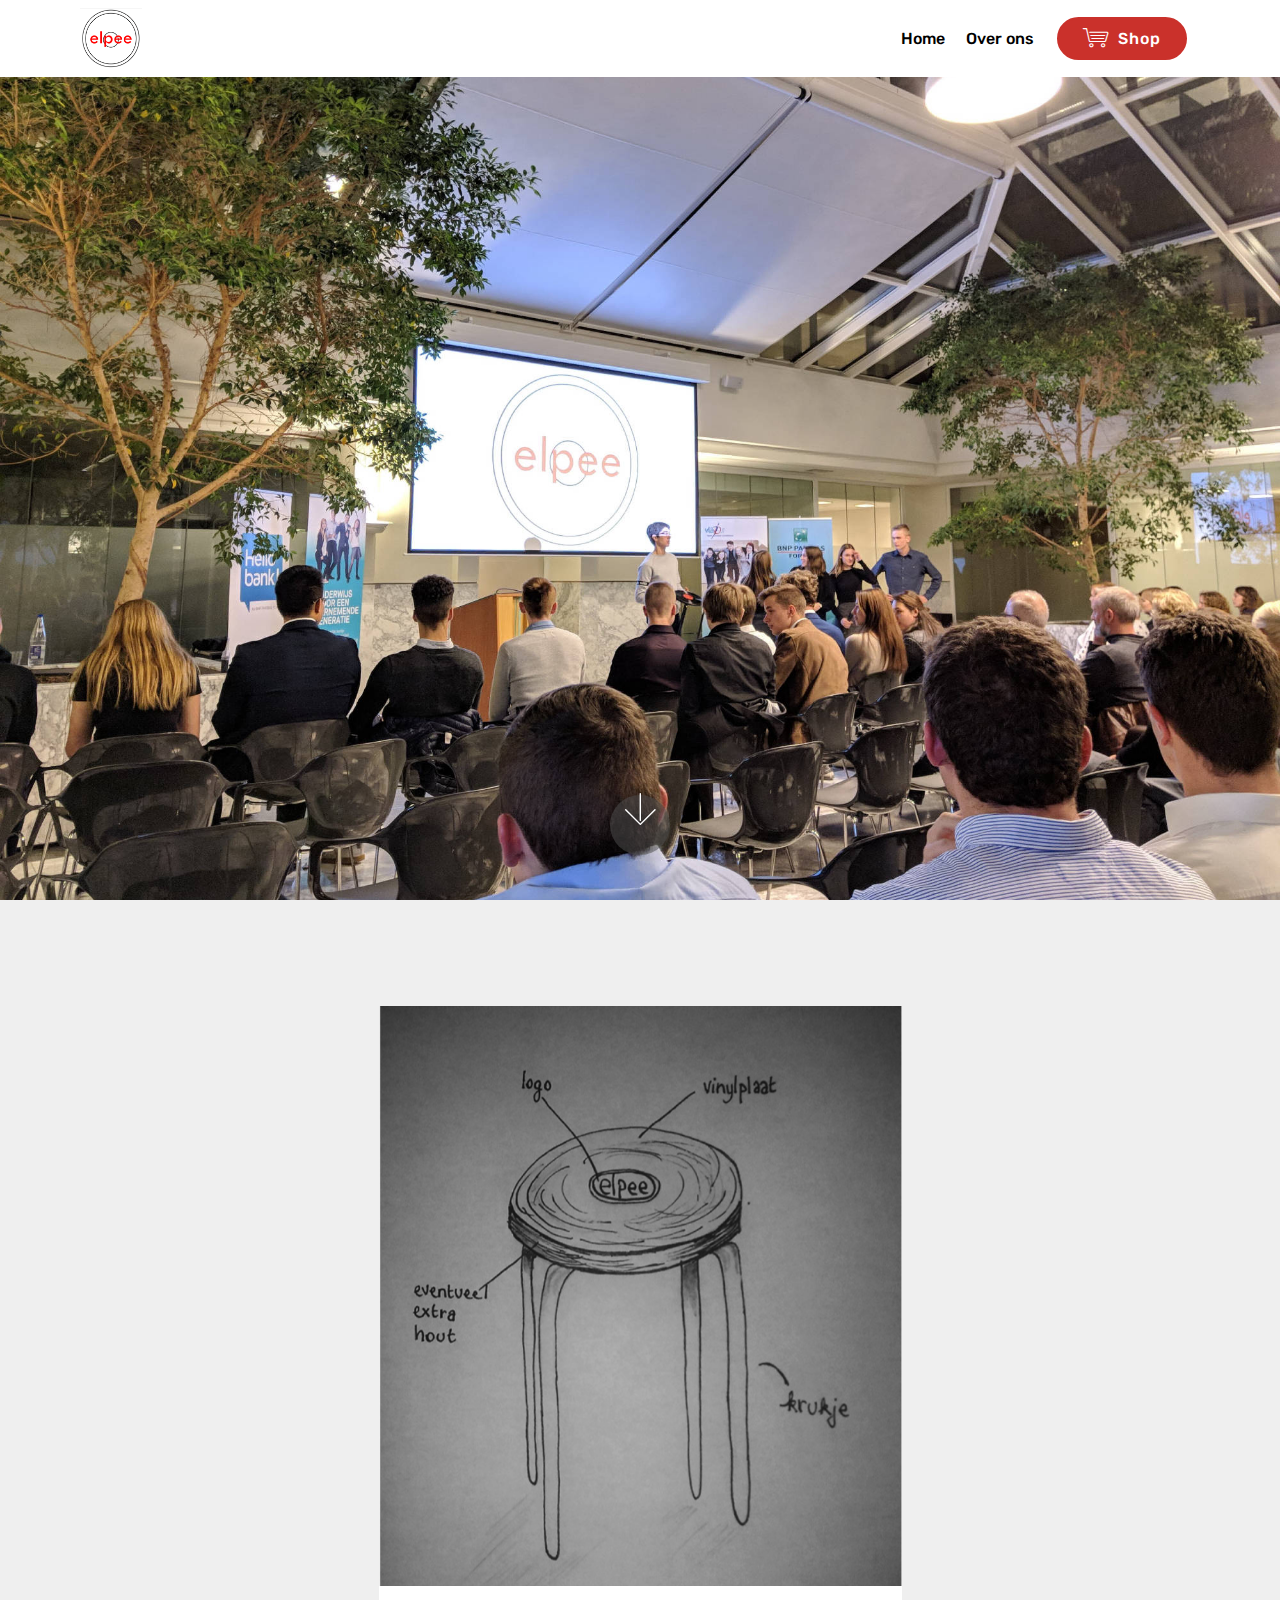
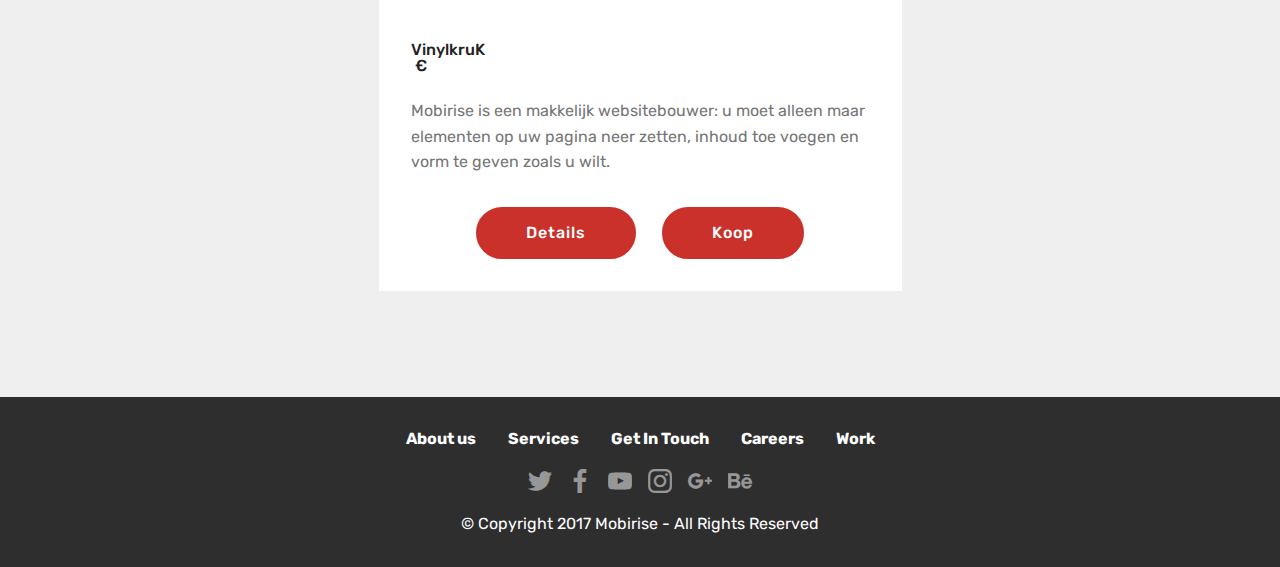
==== page1.html @ b987d248 "create github pages" ====
<!DOCTYPE html>
<html >
<head>
  <!-- Site made with Mobirise Website Builder v4.8.7, https://mobirise.com -->
  <meta charset="UTF-8">
  <meta http-equiv="X-UA-Compatible" content="IE=edge">
  <meta name="generator" content="Mobirise v4.8.7, mobirise.com">
  <meta name="viewport" content="width=device-width, initial-scale=1, minimum-scale=1">
  <link rel="shortcut icon" href="assets/images/46269159-585239515266607-8353523039224201216-n-96x94.png" type="image/x-icon">
  <meta name="description" content="Web Site Maker Description">
  <title>Shop</title>
  <link rel="stylesheet" href="assets/web/assets/mobirise-icons/mobirise-icons.css">
  <link rel="stylesheet" href="assets/tether/tether.min.css">
  <link rel="stylesheet" href="assets/bootstrap/css/bootstrap.min.css">
  <link rel="stylesheet" href="assets/bootstrap/css/bootstrap-grid.min.css">
  <link rel="stylesheet" href="assets/bootstrap/css/bootstrap-reboot.min.css">
  <link rel="stylesheet" href="assets/socicon/css/styles.css">
  <link rel="stylesheet" href="assets/dropdown/css/style.css">
  <link rel="stylesheet" href="assets/theme/css/style.css">
  <link rel="stylesheet" href="assets/mobirise/css/mbr-additional.css" type="text/css">
  
  
  
</head>
<body>
  <section class="menu cid-ralBf2ymW1" once="menu" id="menu2-e">

    

    <nav class="navbar navbar-expand beta-menu navbar-dropdown align-items-center navbar-fixed-top navbar-toggleable-sm">
        <button class="navbar-toggler navbar-toggler-right" type="button" data-toggle="collapse" data-target="#navbarSupportedContent" aria-controls="navbarSupportedContent" aria-expanded="false" aria-label="Toggle navigation">
            <div class="hamburger">
                <span></span>
                <span></span>
                <span></span>
                <span></span>
            </div>
        </button>
        <div class="menu-logo">
            <div class="navbar-brand">
                <span class="navbar-logo">
                    <a href="https://mobirise.co">
                        <img src="assets/images/46269159-585239515266607-8353523039224201216-n-122x120.png" alt="Elpee" title="Elpee" style="height: 3.8rem;">
                    </a>
                </span>
                
            </div>
        </div>
        <div class="collapse navbar-collapse" id="navbarSupportedContent">
            <ul class="navbar-nav nav-dropdown" data-app-modern-menu="true"><li class="nav-item">
                    <a class="nav-link link text-black display-4" href="index.html">
                        Home</a>
                </li>
                <li class="nav-item">
                    <a class="nav-link link text-black display-4" href="https://mobirise.co">
                        Over ons
                    </a>
                </li></ul>
            <div class="navbar-buttons mbr-section-btn"><a class="btn btn-sm btn-primary display-4" href="page1.html"><span class="mbri-shopping-cart mbr-iconfont mbr-iconfont-btn"></span>
                    Shop</a></div>
        </div>
    </nav>
</section>

<section class="engine"><a href="https://mobirise.info/p">website templates free download</a></section><section class="cid-ralTLhcuKX mbr-fullscreen mbr-parallax-background" id="header2-z">

    

    

    <div class="container align-center">
        <div class="row justify-content-md-center">
            <div class="mbr-white col-md-10">
                
                
                
                
            </div>
        </div>
    </div>
    <div class="mbr-arrow hidden-sm-down" aria-hidden="true">
        <a href="#next">
            <i class="mbri-down mbr-iconfont"></i>
        </a>
    </div>
</section>

<section class="features3 cid-ralDeQ2Lq2" id="features3-g">

    

    
    <div class="container">
        <div class="media-container-row">
            <div class="card p-3 col-12 col-md-6">
                <div class="card-wrapper">
                    <div class="card-img">
                        <img src="assets/images/naamloos.png1-676x761.png" alt="Mobirise" title="">
                    </div>
                    <div class="card-box">
                        <h4 class="card-title mbr-fonts-style display-7"><p>
                            VinylkruK &nbsp; &nbsp; &nbsp; &nbsp; &nbsp; &nbsp; &nbsp; &nbsp; &nbsp; &nbsp; &nbsp; &nbsp; &nbsp; &nbsp; &nbsp; &nbsp; &nbsp; &nbsp; &nbsp; &nbsp; &nbsp; &nbsp; &nbsp; &nbsp; &nbsp; &nbsp; &nbsp; &nbsp; &nbsp; &nbsp; &nbsp; &nbsp; &nbsp; &nbsp; &nbsp; &nbsp; &nbsp; &nbsp; &nbsp; &nbsp; &nbsp; &nbsp; &nbsp; &nbsp; &nbsp; &nbsp; &nbsp; &nbsp;<span style="color: inherit; font-size: 1rem;">€</span></p></h4>
                        <p class="mbr-text mbr-fonts-style display-7">
                            Mobirise is een makkelijk websitebouwer: u moet alleen maar elementen op uw pagina neer zetten, inhoud toe voegen en vorm te geven zoals u wilt.
                        </p>
                    </div>
                    <div class="mbr-section-btn text-center"><a href="page3.html" class="btn btn-primary display-4">Details</a> <a href="https://mobirise.co" class="btn btn-primary display-4">
                            Koop</a></div>
                </div>
            </div>

            

            

            
        </div>
    </div>
</section>

<section once="" class="cid-ralVj20A0N" id="footer7-12">

    

    

    <div class="container">
        <div class="media-container-row align-center mbr-white">
            <div class="row row-links">
                <ul class="foot-menu">
                    
                    
                    
                    
                    
                <li class="foot-menu-item mbr-fonts-style display-7">
                        <a class="text-white mbr-bold" href="#" target="_blank">About us</a>
                    </li><li class="foot-menu-item mbr-fonts-style display-7">
                        <a class="text-white mbr-bold" href="#" target="_blank">Services</a>
                    </li><li class="foot-menu-item mbr-fonts-style display-7">
                        <a class="text-white mbr-bold" href="#" target="_blank">Get In Touch</a>
                    </li><li class="foot-menu-item mbr-fonts-style display-7">
                        <a class="text-white mbr-bold" href="#" target="_blank">Careers</a>
                    </li><li class="foot-menu-item mbr-fonts-style display-7">
                        <a class="text-white mbr-bold" href="#" target="_blank">Work</a>
                    </li></ul>
            </div>
            <div class="row social-row">
                <div class="social-list align-right pb-2">
                    
                    
                    
                    
                    
                    
                <div class="soc-item">
                        <a href="https://twitter.com/mobirise" target="_blank">
                            <span class="socicon-twitter socicon mbr-iconfont mbr-iconfont-social"></span>
                        </a>
                    </div><div class="soc-item">
                        <a href="https://www.facebook.com/pages/Mobirise/1616226671953247" target="_blank">
                            <span class="socicon-facebook socicon mbr-iconfont mbr-iconfont-social"></span>
                        </a>
                    </div><div class="soc-item">
                        <a href="https://www.youtube.com/c/mobirise" target="_blank">
                            <span class="socicon-youtube socicon mbr-iconfont mbr-iconfont-social"></span>
                        </a>
                    </div><div class="soc-item">
                        <a href="https://instagram.com/mobirise" target="_blank">
                            <span class="socicon-instagram socicon mbr-iconfont mbr-iconfont-social"></span>
                        </a>
                    </div><div class="soc-item">
                        <a href="https://plus.google.com/u/0/+Mobirise" target="_blank">
                            <span class="socicon-googleplus socicon mbr-iconfont mbr-iconfont-social"></span>
                        </a>
                    </div><div class="soc-item">
                        <a href="https://www.behance.net/Mobirise" target="_blank">
                            <span class="socicon-behance socicon mbr-iconfont mbr-iconfont-social"></span>
                        </a>
                    </div></div>
            </div>
            <div class="row row-copirayt">
                <p class="mbr-text mb-0 mbr-fonts-style mbr-white align-center display-7">
                    © Copyright 2017 Mobirise - All Rights Reserved
                </p>
            </div>
        </div>
    </div>
</section>


  <script src="assets/web/assets/jquery/jquery.min.js"></script>
  <script src="assets/popper/popper.min.js"></script>
  <script src="assets/tether/tether.min.js"></script>
  <script src="assets/bootstrap/js/bootstrap.min.js"></script>
  <script src="assets/parallax/jarallax.min.js"></script>
  <script src="assets/dropdown/js/script.min.js"></script>
  <script src="assets/touchswipe/jquery.touch-swipe.min.js"></script>
  <script src="assets/smoothscroll/smooth-scroll.js"></script>
  <script src="assets/theme/js/script.js"></script>
  
  
</body>
</html>
---- assets/web/assets/mobirise-icons/mobirise-icons.css ----
@font-face {
  font-family: 'MobiriseIcons';
  src:  url('mobirise-icons.eot?spat4u');
  src:  url('mobirise-icons.eot?spat4u#iefix') format('embedded-opentype'),
    url('mobirise-icons.ttf?spat4u') format('truetype'),
    url('mobirise-icons.woff?spat4u') format('woff'),
    url('mobirise-icons.svg?spat4u#MobiriseIcons') format('svg');
  font-weight: normal;
  font-style: normal;
}

[class^="mbri-"], [class*=" mbri-"] {
  /* use !important to prevent issues with browser extensions that change fonts */
  font-family: MobiriseIcons !important;
  speak: none;
  font-style: normal;
  font-weight: normal;
  font-variant: normal;
  text-transform: none;
  line-height: 1;

  /* Better Font Rendering =========== */
  -webkit-font-smoothing: antialiased;
  -moz-osx-font-smoothing: grayscale;
}

.mbri-add-submenu:before {
  content: "\e900";
}
.mbri-alert:before {
  content: "\e901";
}
.mbri-align-center:before {
  content: "\e902";
}
.mbri-align-justify:before {
  content: "\e903";
}
.mbri-align-left:before {
  content: "\e904";
}
.mbri-align-right:before {
  content: "\e905";
}
.mbri-android:before {
  content: "\e906";
}
.mbri-apple:before {
  content: "\e907";
}
.mbri-arrow-down:before {
  content: "\e908";
}
.mbri-arrow-next:before {
  content: "\e909";
}
.mbri-arrow-prev:before {
  content: "\e90a";
}
.mbri-arrow-up:before {
  content: "\e90b";
}
.mbri-bold:before {
  content: "\e90c";
}
.mbri-bookmark:before {
  content: "\e90d";
}
.mbri-bootstrap:before {
  content: "\e90e";
}
.mbri-briefcase:before {
  content: "\e90f";
}
.mbri-browse:before {
  content: "\e910";
}
.mbri-bulleted-list:before {
  content: "\e911";
}
.mbri-calendar:before {
  content: "\e912";
}
.mbri-camera:before {
  content: "\e913";
}
.mbri-cart-add:before {
  content: "\e914";
}
.mbri-cart-full:before {
  content: "\e915";
}
.mbri-cash:before {
  content: "\e916";
}
.mbri-change-style:before {
  content: "\e917";
}
.mbri-chat:before {
  content: "\e918";
}
.mbri-clock:before {
  content: "\e919";
}
.mbri-close:before {
  content: "\e91a";
}
.mbri-cloud:before {
  content: "\e91b";
}
.mbri-code:before {
  content: "\e91c";
}
.mbri-contact-form:before {
  content: "\e91d";
}
.mbri-credit-card:before {
  content: "\e91e";
}
.mbri-cursor-click:before {
  content: "\e91f";
}
.mbri-cust-feedback:before {
  content: "\e920";
}
.mbri-database:before {
  content: "\e921";
}
.mbri-delivery:before {
  content: "\e922";
}
.mbri-desktop:before {
  content: "\e923";
}
.mbri-devices:before {
  content: "\e924";
}
.mbri-down:before {
  content: "\e925";
}
.mbri-download:before {
  content: "\e989";
}
.mbri-drag-n-drop:before {
  content: "\e927";
}
.mbri-drag-n-drop2:before {
  content: "\e928";
}
.mbri-edit:before {
  content: "\e929";
}
.mbri-edit2:before {
  content: "\e92a";
}
.mbri-error:before {
  content: "\e92b";
}
.mbri-extension:before {
  content: "\e92c";
}
.mbri-features:before {
  content: "\e92d";
}
.mbri-file:before {
  content: "\e92e";
}
.mbri-flag:before {
  content: "\e92f";
}
.mbri-folder:before {
  content: "\e930";
}
.mbri-gift:before {
  content: "\e931";
}
.mbri-github:before {
  content: "\e932";
}
.mbri-globe:before {
  content: "\e933";
}
.mbri-globe-2:before {
  content: "\e934";
}
.mbri-growing-chart:before {
  content: "\e935";
}
.mbri-hearth:before {
  content: "\e936";
}
.mbri-help:before {
  content: "\e937";
}
.mbri-home:before {
  content: "\e938";
}
.mbri-hot-cup:before {
  content: "\e939";
}
.mbri-idea:before {
  content: "\e93a";
}
.mbri-image-gallery:before {
  content: "\e93b";
}
.mbri-image-slider:before {
  content: "\e93c";
}
.mbri-info:before {
  content: "\e93d";
}
.mbri-italic:before {
  content: "\e93e";
}
.mbri-key:before {
  content: "\e93f";
}
.mbri-laptop:before {
  content: "\e940";
}
.mbri-layers:before {
  content: "\e941";
}
.mbri-left-right:before {
  content: "\e942";
}
.mbri-left:before {
  content: "\e943";
}
.mbri-letter:before {
  content: "\e944";
}
.mbri-like:before {
  content: "\e945";
}
.mbri-link:before {
  content: "\e946";
}
.mbri-lock:before {
  content: "\e947";
}
.mbri-login:before {
  content: "\e948";
}
.mbri-logout:before {
  content: "\e949";
}
.mbri-magic-stick:before {
  content: "\e94a";
}
.mbri-map-pin:before {
  content: "\e94b";
}
.mbri-menu:before {
  content: "\e94c";
}
.mbri-mobile:before {
  content: "\e94d";
}
.mbri-mobile2:before {
  content: "\e94e";
}
.mbri-mobirise:before {
  content: "\e94f";
}
.mbri-more-horizontal:before {
  content: "\e950";
}
.mbri-more-vertical:before {
  content: "\e951";
}
.mbri-music:before {
  content: "\e952";
}
.mbri-new-file:before {
  content: "\e953";
}
.mbri-numbered-list:before {
  content: "\e954";
}
.mbri-opened-folder:before {
  content: "\e955";
}
.mbri-pages:before {
  content: "\e956";
}
.mbri-paper-plane:before {
  content: "\e957";
}
.mbri-paperclip:before {
  content: "\e958";
}
.mbri-photo:before {
  content: "\e959";
}
.mbri-photos:before {
  content: "\e95a";
}
.mbri-pin:before {
  content: "\e95b";
}
.mbri-play:before {
  content: "\e95c";
}
.mbri-plus:before {
  content: "\e95d";
}
.mbri-preview:before {
  content: "\e95e";
}
.mbri-print:before {
  content: "\e95f";
}
.mbri-protect:before {
  content: "\e960";
}
.mbri-question:before {
  content: "\e961";
}
.mbri-quote-left:before {
  content: "\e962";
}
.mbri-quote-right:before {
  content: "\e963";
}
.mbri-refresh:before {
  content: "\e964";
}
.mbri-responsive:before {
  content: "\e965";
}
.mbri-right:before {
  content: "\e966";
}
.mbri-rocket:before {
  content: "\e967";
}
.mbri-sad-face:before {
  content: "\e968";
}
.mbri-sale:before {
  content: "\e969";
}
.mbri-save:before {
  content: "\e96a";
}
.mbri-search:before {
  content: "\e96b";
}
.mbri-setting:before {
  content: "\e96c";
}
.mbri-setting2:before {
  content: "\e96d";
}
.mbri-setting3:before {
  content: "\e96e";
}
.mbri-share:before {
  content: "\e96f";
}
.mbri-shopping-bag:before {
  content: "\e970";
}
.mbri-shopping-basket:before {
  content: "\e971";
}
.mbri-shopping-cart:before {
  content: "\e972";
}
.mbri-sites:before {
  content: "\e973";
}
.mbri-smile-face:before {
  content: "\e974";
}
.mbri-speed:before {
  content: "\e975";
}
.mbri-star:before {
  content: "\e976";
}
.mbri-success:before {
  content: "\e977";
}
.mbri-sun:before {
  content: "\e978";
}
.mbri-sun2:before {
  content: "\e979";
}
.mbri-tablet:before {
  content: "\e97a";
}
.mbri-tablet-vertical:before {
  content: "\e97b";
}
.mbri-target:before {
  content: "\e97c";
}
.mbri-timer:before {
  content: "\e97d";
}
.mbri-to-ftp:before {
  content: "\e97e";
}
.mbri-to-local-drive:before {
  content: "\e97f";
}
.mbri-touch-swipe:before {
  content: "\e980";
}
.mbri-touch:before {
  content: "\e981";
}
.mbri-trash:before {
  content: "\e982";
}
.mbri-underline:before {
  content: "\e983";
}
.mbri-unlink:before {
  content: "\e984";
}
.mbri-unlock:before {
  content: "\e985";
}
.mbri-up-down:before {
  content: "\e986";
}
.mbri-up:before {
  content: "\e987";
}
.mbri-update:before {
  content: "\e988";
}
.mbri-upload:before {
 content: "\e926"; 
}
.mbri-user:before {
  content: "\e98a";
}
.mbri-user2:before {
  content: "\e98b";
}
.mbri-users:before {
  content: "\e98c";
}
.mbri-video:before {
  content: "\e98d";
}
.mbri-video-play:before {
  content: "\e98e";
}
.mbri-watch:before {
  content: "\e98f";
}
.mbri-website-theme:before {
  content: "\e990";
}
.mbri-wifi:before {
  content: "\e991";
}
.mbri-windows:before {
  content: "\e992";
}
.mbri-zoom-out:before {
  content: "\e993";
}
.mbri-redo:before {
  content: "\e994";
}
.mbri-undo:before {
  content: "\e995";
}
---- assets/socicon/css/styles.css ----
@charset "UTF-8";

@font-face {
  font-family: "socicon";
  src:url("../fonts/socicon.eot");
  src:url("../fonts/socicon.eot?#iefix") format("embedded-opentype"),
    url("../fonts/socicon.woff") format("woff"),
    url("../fonts/socicon.ttf") format("truetype"),
    url("../fonts/socicon.svg#socicon") format("svg");
  font-weight: normal;
  font-style: normal;

}

[data-icon]:before {
  font-family: "socicon" !important;
  content: attr(data-icon);
  font-style: normal !important;
  font-weight: normal !important;
  font-variant: normal !important;
  text-transform: none !important;
  speak: none;
  line-height: 1;
  -webkit-font-smoothing: antialiased;
  -moz-osx-font-smoothing: grayscale;
}

[class^="socicon-"]:before,
[class*=" socicon-"]:before {
  font-family: "socicon" !important;
  font-style: normal !important;
  font-weight: normal !important;
  font-variant: normal !important;
  text-transform: none !important;
  speak: none;
  line-height: 1;
  -webkit-font-smoothing: antialiased;
  -moz-osx-font-smoothing: grayscale;
}

.socicon-modelmayhem:before {
  content: "\e000";
}
.socicon-mixcloud:before {
  content: "\e001";
}
.socicon-drupal:before {
  content: "\e002";
}
.socicon-swarm:before {
  content: "\e003";
}
.socicon-istock:before {
  content: "\e004";
}
.socicon-yammer:before {
  content: "\e005";
}
.socicon-ello:before {
  content: "\e006";
}
.socicon-stackoverflow:before {
  content: "\e007";
}
.socicon-persona:before {
  content: "\e008";
}
.socicon-triplej:before {
  content: "\e009";
}
.socicon-houzz:before {
  content: "\e00a";
}
.socicon-rss:before {
  content: "\e00b";
}
.socicon-paypal:before {
  content: "\e00c";
}
.socicon-odnoklassniki:before {
  content: "\e00d";
}
.socicon-airbnb:before {
  content: "\e00e";
}
.socicon-periscope:before {
  content: "\e00f";
}
.socicon-outlook:before {
  content: "\e010";
}
.socicon-coderwall:before {
  content: "\e011";
}
.socicon-tripadvisor:before {
  content: "\e012";
}
.socicon-appnet:before {
  content: "\e013";
}
.socicon-goodreads:before {
  content: "\e014";
}
.socicon-tripit:before {
  content: "\e015";
}
.socicon-lanyrd:before {
  content: "\e016";
}
.socicon-slideshare:before {
  content: "\e017";
}
.socicon-buffer:before {
  content: "\e018";
}
.socicon-disqus:before {
  content: "\e019";
}
.socicon-vkontakte:before {
  content: "\e01a";
}
.socicon-whatsapp:before {
  content: "\e01b";
}
.socicon-patreon:before {
  content: "\e01c";
}
.socicon-storehouse:before {
  content: "\e01d";
}
.socicon-pocket:before {
  content: "\e01e";
}
.socicon-mail:before {
  content: "\e01f";
}
.socicon-blogger:before {
  content: "\e020";
}
.socicon-technorati:before {
  content: "\e021";
}
.socicon-reddit:before {
  content: "\e022";
}
.socicon-dribbble:before {
  content: "\e023";
}
.socicon-stumbleupon:before {
  content: "\e024";
}
.socicon-digg:before {
  content: "\e025";
}
.socicon-envato:before {
  content: "\e026";
}
.socicon-behance:before {
  content: "\e027";
}
.socicon-delicious:before {
  content: "\e028";
}
.socicon-deviantart:before {
  content: "\e029";
}
.socicon-forrst:before {
  content: "\e02a";
}
.socicon-play:before {
  content: "\e02b";
}
.socicon-zerply:before {
  content: "\e02c";
}
.socicon-wikipedia:before {
  content: "\e02d";
}
.socicon-apple:before {
  content: "\e02e";
}
.socicon-flattr:before {
  content: "\e02f";
}
.socicon-github:before {
  content: "\e030";
}
.socicon-renren:before {
  content: "\e031";
}
.socicon-friendfeed:before {
  content: "\e032";
}
.socicon-newsvine:before {
  content: "\e033";
}
.socicon-identica:before {
  content: "\e034";
}
.socicon-bebo:before {
  content: "\e035";
}
.socicon-zynga:before {
  content: "\e036";
}
.socicon-steam:before {
  content: "\e037";
}
.socicon-xbox:before {
  content: "\e038";
}
.socicon-windows:before {
  content: "\e039";
}
.socicon-qq:before {
  content: "\e03a";
}
.socicon-douban:before {
  content: "\e03b";
}
.socicon-meetup:before {
  content: "\e03c";
}
.socicon-playstation:before {
  content: "\e03d";
}
.socicon-android:before {
  content: "\e03e";
}
.socicon-snapchat:before {
  content: "\e03f";
}
.socicon-twitter:before {
  content: "\e040";
}
.socicon-facebook:before {
  content: "\e041";
}
.socicon-googleplus:before {
  content: "\e042";
}
.socicon-pinterest:before {
  content: "\e043";
}
.socicon-foursquare:before {
  content: "\e044";
}
.socicon-yahoo:before {
  content: "\e045";
}
.socicon-skype:before {
  content: "\e046";
}
.socicon-yelp:before {
  content: "\e047";
}
.socicon-feedburner:before {
  content: "\e048";
}
.socicon-linkedin:before {
  content: "\e049";
}
.socicon-viadeo:before {
  content: "\e04a";
}
.socicon-xing:before {
  content: "\e04b";
}
.socicon-myspace:before {
  content: "\e04c";
}
.socicon-soundcloud:before {
  content: "\e04d";
}
.socicon-spotify:before {
  content: "\e04e";
}
.socicon-grooveshark:before {
  content: "\e04f";
}
.socicon-lastfm:before {
  content: "\e050";
}
.socicon-youtube:before {
  content: "\e051";
}
.socicon-vimeo:before {
  content: "\e052";
}
.socicon-dailymotion:before {
  content: "\e053";
}
.socicon-vine:before {
  content: "\e054";
}
.socicon-flickr:before {
  content: "\e055";
}
.socicon-500px:before {
  content: "\e056";
}
.socicon-wordpress:before {
  content: "\e058";
}
.socicon-tumblr:before {
  content: "\e059";
}
.socicon-twitch:before {
  content: "\e05a";
}
.socicon-8tracks:before {
  content: "\e05b";
}
.socicon-amazon:before {
  content: "\e05c";
}
.socicon-icq:before {
  content: "\e05d";
}
.socicon-smugmug:before {
  content: "\e05e";
}
.socicon-ravelry:before {
  content: "\e05f";
}
.socicon-weibo:before {
  content: "\e060";
}
.socicon-baidu:before {
  content: "\e061";
}
.socicon-angellist:before {
  content: "\e062";
}
.socicon-ebay:before {
  content: "\e063";
}
.socicon-imdb:before {
  content: "\e064";
}
.socicon-stayfriends:before {
  content: "\e065";
}
.socicon-residentadvisor:before {
  content: "\e066";
}
.socicon-google:before {
  content: "\e067";
}
.socicon-yandex:before {
  content: "\e068";
}
.socicon-sharethis:before {
  content: "\e069";
}
.socicon-bandcamp:before {
  content: "\e06a";
}
.socicon-itunes:before {
  content: "\e06b";
}
.socicon-deezer:before {
  content: "\e06c";
}
.socicon-telegram:before {
  content: "\e06e";
}
.socicon-openid:before {
  content: "\e06f";
}
.socicon-amplement:before {
  content: "\e070";
}
.socicon-viber:before {
  content: "\e071";
}
.socicon-zomato:before {
  content: "\e072";
}
.socicon-draugiem:before {
  content: "\e074";
}
.socicon-endomodo:before {
  content: "\e075";
}
.socicon-filmweb:before {
  content: "\e076";
}
.socicon-stackexchange:before {
  content: "\e077";
}
.socicon-wykop:before {
  content: "\e078";
}
.socicon-teamspeak:before {
  content: "\e079";
}
.socicon-teamviewer:before {
  content: "\e07a";
}
.socicon-ventrilo:before {
  content: "\e07b";
}
.socicon-younow:before {
  content: "\e07c";
}
.socicon-raidcall:before {
  content: "\e07d";
}
.socicon-mumble:before {
  content: "\e07e";
}
.socicon-medium:before {
  content: "\e06d";
}
.socicon-bebee:before {
  content: "\e07f";
}
.socicon-hitbox:before {
  content: "\e080";
}
.socicon-reverbnation:before {
  content: "\e081";
}
.socicon-formulr:before {
  content: "\e082";
}
.socicon-instagram:before {
  content: "\e057";
}
.socicon-battlenet:before {
  content: "\e083";
}
.socicon-chrome:before {
  content: "\e084";
}
.socicon-discord:before {
  content: "\e086";
}
.socicon-issuu:before {
  content: "\e087";
}
.socicon-macos:before {
  content: "\e088";
}
.socicon-firefox:before {
  content: "\e089";
}
.socicon-opera:before {
  content: "\e08d";
}
.socicon-keybase:before {
  content: "\e090";
}
.socicon-alliance:before {
  content: "\e091";
}
.socicon-livejournal:before {
  content: "\e092";
}
.socicon-googlephotos:before {
  content: "\e093";
}
.socicon-horde:before {
  content: "\e094";
}
.socicon-etsy:before {
  content: "\e095";
}
.socicon-zapier:before {
  content: "\e096";
}
.socicon-google-scholar:before {
  content: "\e097";
}
.socicon-researchgate:before {
  content: "\e098";
}
.socicon-wechat:before {
  content: "\e099";
}
.socicon-strava:before {
  content: "\e09a";
}
.socicon-line:before {
  content: "\e09b";
}
.socicon-lyft:before {
  content: "\e09c";
}
.socicon-uber:before {
  content: "\e09d";
}
.socicon-songkick:before {
  content: "\e09e";
}
.socicon-viewbug:before {
  content: "\e09f";
}
.socicon-googlegroups:before {
  content: "\e0a0";
}
.socicon-quora:before {
  content: "\e073";
}
.socicon-diablo:before {
  content: "\e085";
}
.socicon-blizzard:before {
  content: "\e0a1";
}
.socicon-hearthstone:before {
  content: "\e08b";
}
.socicon-heroes:before {
  content: "\e08a";
}
.socicon-overwatch:before {
  content: "\e08c";
}
.socicon-warcraft:before {
  content: "\e08e";
}
.socicon-starcraft:before {
  content: "\e08f";
}
.socicon-beam:before {
  content: "\e0a2";
}
.socicon-curse:before {
  content: "\e0a3";
}
.socicon-player:before {
  content: "\e0a4";
}
.socicon-streamjar:before {
  content: "\e0a5";
}
.socicon-nintendo:before {
  content: "\e0a6";
}
.socicon-hellocoton:before {
  content: "\e0a7";
}
---- assets/dropdown/css/style.css ----
.navbar-dropdown {
  left: 0;
  padding: 0;
  position: absolute;
  right: 0;
  top: 0;
  transition: all 0.45s ease;
  z-index: 1030;
  background: #282828; }
  .navbar-dropdown .navbar-logo {
    margin-right: 0.8rem;
    transition: margin 0.3s ease-in-out;
    vertical-align: middle; }
    .navbar-dropdown .navbar-logo img {
      height: 3.125rem;
      transition: all 0.3s ease-in-out; }
    .navbar-dropdown .navbar-logo.mbr-iconfont {
      font-size: 3.125rem;
      line-height: 3.125rem; }
  .navbar-dropdown .navbar-caption {
    font-weight: 700;
    white-space: normal;
    vertical-align: -4px;
    line-height: 3.125rem !important; }
    .navbar-dropdown .navbar-caption, .navbar-dropdown .navbar-caption:hover {
      color: inherit;
      text-decoration: none; }
  .navbar-dropdown .mbr-iconfont + .navbar-caption {
    vertical-align: -1px; }
  .navbar-dropdown.navbar-fixed-top {
    position: fixed; }
  .navbar-dropdown .navbar-brand span {
    vertical-align: -4px; }
  .navbar-dropdown.bg-color.transparent {
    background: none; }
  .navbar-dropdown.navbar-short .navbar-brand {
    padding: 0.625rem 0; }
    .navbar-dropdown.navbar-short .navbar-brand span {
      vertical-align: -1px; }
  .navbar-dropdown.navbar-short .navbar-caption {
    line-height: 2.375rem !important;
    vertical-align: -2px; }
  .navbar-dropdown.navbar-short .navbar-logo {
    margin-right: 0.5rem; }
    .navbar-dropdown.navbar-short .navbar-logo img {
      height: 2.375rem; }
    .navbar-dropdown.navbar-short .navbar-logo.mbr-iconfont {
      font-size: 2.375rem;
      line-height: 2.375rem; }
  .navbar-dropdown.navbar-short .mbr-table-cell {
    height: 3.625rem; }
  .navbar-dropdown .navbar-close {
    left: 0.6875rem;
    position: fixed;
    top: 0.75rem;
    z-index: 1000; }
  .navbar-dropdown .hamburger-icon {
    content: "";
    display: inline-block;
    vertical-align: middle;
    width: 16px;
    -webkit-box-shadow: 0 -6px 0 1px #282828,0 0 0 1px #282828,0 6px 0 1px #282828;
    -moz-box-shadow: 0 -6px 0 1px #282828,0 0 0 1px #282828,0 6px 0 1px #282828;
    box-shadow: 0 -6px 0 1px #282828,0 0 0 1px #282828,0 6px 0 1px #282828; }

.dropdown-menu .dropdown-toggle[data-toggle="dropdown-submenu"]::after {
  border-bottom: 0.35em solid transparent;
  border-left: 0.35em solid;
  border-right: 0;
  border-top: 0.35em solid transparent;
  margin-left: 0.3rem; }

.dropdown-menu .dropdown-item:focus {
  outline: 0; }

.nav-dropdown {
  font-size: 0.75rem;
  font-weight: 500;
  height: auto !important; }
  .nav-dropdown .nav-btn {
    padding-left: 1rem; }
  .nav-dropdown .link {
    margin: .667em 1.667em;
    font-weight: 500;
    padding: 0;
    transition: color .2s ease-in-out; }
    .nav-dropdown .link.dropdown-toggle {
      margin-right: 2.583em; }
      .nav-dropdown .link.dropdown-toggle::after {
        margin-left: .25rem;
        border-top: 0.35em solid;
        border-right: 0.35em solid transparent;
        border-left: 0.35em solid transparent;
        border-bottom: 0; }
      .nav-dropdown .link.dropdown-toggle[aria-expanded="true"] {
        margin: 0;
        padding: 0.667em 3.263em  0.667em 1.667em; }
  .nav-dropdown .link::after,
  .nav-dropdown .dropdown-item::after {
    color: inherit; }
  .nav-dropdown .btn {
    font-size: 0.75rem;
    font-weight: 700;
    letter-spacing: 0;
    margin-bottom: 0;
    padding-left: 1.25rem;
    padding-right: 1.25rem; }
  .nav-dropdown .dropdown-menu {
    border-radius: 0;
    border: 0;
    left: 0;
    margin: 0;
    padding-bottom: 1.25rem;
    padding-top: 1.25rem;
    position: relative; }
  .nav-dropdown .dropdown-submenu {
    margin-left: 0.125rem;
    top: 0; }
  .nav-dropdown .dropdown-item {
    font-weight: 500;
    line-height: 2;
    padding: 0.3846em 4.615em 0.3846em 1.5385em;
    position: relative;
    transition: color .2s ease-in-out, background-color .2s ease-in-out; }
    .nav-dropdown .dropdown-item::after {
      margin-top: -0.3077em;
      position: absolute;
      right: 1.1538em;
      top: 50%; }
    .nav-dropdown .dropdown-item:focus, .nav-dropdown .dropdown-item:hover {
      background: none; }

@media (max-width: 767px) {
  .nav-dropdown.navbar-toggleable-sm {
    bottom: 0;
    display: none;
    left: 0;
    overflow-x: hidden;
    position: fixed;
    top: 0;
    transform: translateX(-100%);
    -ms-transform: translateX(-100%);
    -webkit-transform: translateX(-100%);
    width: 18.75rem;
    z-index: 999; } }
.nav-dropdown.navbar-toggleable-xl {
  bottom: 0;
  display: none;
  left: 0;
  overflow-x: hidden;
  position: fixed;
  top: 0;
  transform: translateX(-100%);
  -ms-transform: translateX(-100%);
  -webkit-transform: translateX(-100%);
  width: 18.75rem;
  z-index: 999; }

.nav-dropdown-sm {
  display: block !important;
  overflow-x: hidden;
  overflow: auto;
  padding-top: 3.875rem; }
  .nav-dropdown-sm::after {
    content: "";
    display: block;
    height: 3rem;
    width: 100%; }
  .nav-dropdown-sm.collapse.in ~ .navbar-close {
    display: block !important; }
  .nav-dropdown-sm.collapsing, .nav-dropdown-sm.collapse.in {
    transform: translateX(0);
    -ms-transform: translateX(0);
    -webkit-transform: translateX(0);
    transition: all 0.25s ease-out;
    -webkit-transition: all 0.25s ease-out;
    background: #282828; }
  .nav-dropdown-sm.collapsing[aria-expanded="false"] {
    transform: translateX(-100%);
    -ms-transform: translateX(-100%);
    -webkit-transform: translateX(-100%); }
  .nav-dropdown-sm .nav-item {
    display: block;
    margin-left: 0 !important;
    padding-left: 0; }
  .nav-dropdown-sm .link,
  .nav-dropdown-sm .dropdown-item {
    border-top: 1px dotted rgba(255, 255, 255, 0.1);
    font-size: 0.8125rem;
    line-height: 1.6;
    margin: 0 !important;
    padding: 0.875rem 2.4rem 0.875rem 1.5625rem !important;
    position: relative;
    white-space: normal; }
    .nav-dropdown-sm .link:focus, .nav-dropdown-sm .link:hover,
    .nav-dropdown-sm .dropdown-item:focus,
    .nav-dropdown-sm .dropdown-item:hover {
      background: rgba(0, 0, 0, 0.2) !important;
      color: #c0a375; }
  .nav-dropdown-sm .nav-btn {
    position: relative;
    padding: 1.5625rem 1.5625rem 0 1.5625rem; }
    .nav-dropdown-sm .nav-btn::before {
      border-top: 1px dotted rgba(255, 255, 255, 0.1);
      content: "";
      left: 0;
      position: absolute;
      top: 0;
      width: 100%; }
    .nav-dropdown-sm .nav-btn + .nav-btn {
      padding-top: 0.625rem; }
      .nav-dropdown-sm .nav-btn + .nav-btn::before {
        display: none; }
  .nav-dropdown-sm .btn {
    padding: 0.625rem 0; }
  .nav-dropdown-sm .dropdown-toggle[data-toggle="dropdown-submenu"]::after {
    margin-left: .25rem;
    border-top: 0.35em solid;
    border-right: 0.35em solid transparent;
    border-left: 0.35em solid transparent;
    border-bottom: 0; }
  .nav-dropdown-sm .dropdown-toggle[data-toggle="dropdown-submenu"][aria-expanded="true"]::after {
    border-top: 0;
    border-right: 0.35em solid transparent;
    border-left: 0.35em solid transparent;
    border-bottom: 0.35em solid; }
  .nav-dropdown-sm .dropdown-menu {
    margin: 0;
    padding: 0;
    position: relative;
    top: 0;
    left: 0;
    width: 100%;
    border: 0;
    float: none;
    border-radius: 0;
    background: none; }
  .nav-dropdown-sm .dropdown-submenu {
    left: 100%;
    margin-left: 0.125rem;
    margin-top: -1.25rem;
    top: 0; }

.navbar-toggleable-sm .nav-dropdown .dropdown-menu {
  position: absolute; }

.navbar-toggleable-sm .nav-dropdown .dropdown-submenu {
  left: 100%;
  margin-left: 0.125rem;
  margin-top: -1.25rem;
  top: 0; }

.navbar-toggleable-sm.opened .nav-dropdown .dropdown-menu {
  position: relative; }

.navbar-toggleable-sm.opened .nav-dropdown .dropdown-submenu {
  left: 0;
  margin-left: 00rem;
  margin-top: 0rem;
  top: 0; }

.is-builder .nav-dropdown.collapsing {
  transition: none !important; }

/*# sourceMappingURL=style.css.map */
---- assets/theme/css/style.css ----
/*!
 * Mobirise v4 theme (https://mobirise.com/)
 * Copyright 2017 Mobirise
 */
section {
  background-color: #eeeeee; }

section,
.container,
.container-fluid {
  position: relative;
  word-wrap: break-word; }

a.mbr-iconfont:hover {
  text-decoration: none; }

.article .lead p, .article .lead ul, .article .lead ol, .article .lead pre, .article .lead blockquote {
  margin-bottom: 0; }

a {
  font-style: normal;
  font-weight: 400;
  cursor: pointer; }
  a, a:hover {
    text-decoration: none; }

figure {
  margin-bottom: 0; }

body {
  color: #232323; }

h1, h2, h3, h4, h5, h6,
.h1, .h2, .h3, .h4, .h5, .h6,
.display-1, .display-2, .display-3, .display-4 {
  line-height: 1;
  word-break: break-word;
  word-wrap: break-word; }

b, strong {
  font-weight: bold; }

blockquote {
  padding: 10px 0 10px 20px;
  position: relative;
  border-left: 2px solid;
  border-color: #ff3366; }

input:-webkit-autofill, input:-webkit-autofill:hover, input:-webkit-autofill:focus, input:-webkit-autofill:active {
  transition-delay: 9999s;
  transition-property: background-color, color; }

textarea[type="hidden"] {
  display: none; }

body {
  position: relative; }

section {
  background-position: 50% 50%;
  background-repeat: no-repeat;
  background-size: cover; }
  section .mbr-background-video,
  section .mbr-background-video-preview {
    position: absolute;
    bottom: 0;
    left: 0;
    right: 0;
    top: 0; }

.hidden {
  visibility: hidden; }

.mbr-z-index20 {
  z-index: 20; }

/*! Base colors */
.mbr-white {
  color: #ffffff; }

.mbr-black {
  color: #000000; }

.mbr-bg-white {
  background-color: #ffffff; }

.mbr-bg-black {
  background-color: #000000; }

/*! Text-aligns */
.align-left {
  text-align: left; }

.align-center {
  text-align: center; }

.align-right {
  text-align: right; }

@media (max-width: 767px) {
  .align-left, .align-center, .align-right, .mbr-section-btn, .mbr-section-title {
    text-align: center; } }
/*! Font-weight  */
.mbr-light {
  font-weight: 300; }

.mbr-regular {
  font-weight: 400; }

.mbr-semibold {
  font-weight: 500; }

.mbr-bold {
  font-weight: 700; }

/*! Media  */
.media-size-item {
  -webkit-flex: 1 1 auto;
  -moz-flex: 1 1 auto;
  -ms-flex: 1 1 auto;
  -o-flex: 1 1 auto;
  flex: 1 1 auto; }

.media-content {
  -webkit-flex-basis: 100%;
  flex-basis: 100%; }

.media-container-row {
  display: -ms-flexbox;
  display: -webkit-flex;
  display: flex;
  -webkit-flex-direction: row;
  -ms-flex-direction: row;
  flex-direction: row;
  -webkit-flex-wrap: wrap;
  -ms-flex-wrap: wrap;
  flex-wrap: wrap;
  -webkit-justify-content: center;
  -ms-flex-pack: center;
  justify-content: center;
  -webkit-align-content: center;
  -ms-flex-line-pack: center;
  align-content: center;
  -webkit-align-items: start;
  -ms-flex-align: start;
  align-items: start; }
  .media-container-row .media-size-item {
    width: 400px; }

.media-container-column {
  display: -ms-flexbox;
  display: -webkit-flex;
  display: flex;
  -webkit-flex-direction: column;
  -ms-flex-direction: column;
  flex-direction: column;
  -webkit-flex-wrap: wrap;
  -ms-flex-wrap: wrap;
  flex-wrap: wrap;
  -webkit-justify-content: center;
  -ms-flex-pack: center;
  justify-content: center;
  -webkit-align-content: center;
  -ms-flex-line-pack: center;
  align-content: center;
  -webkit-align-items: stretch;
  -ms-flex-align: stretch;
  align-items: stretch; }
  .media-container-column > * {
    width: 100%; }

@media (min-width: 992px) {
  .media-container-row {
    -webkit-flex-wrap: nowrap;
    -ms-flex-wrap: nowrap;
    flex-wrap: nowrap; } }
figure {
  overflow: hidden; }

figure[mbr-media-size] {
  transition: width 0.1s; }

.mbr-figure img, .mbr-figure iframe {
  display: block;
  width: 100%; }

.card {
  background-color: transparent;
  border: none; }

.card-img {
  text-align: center;
  flex-shrink: 0;
  -webkit-flex-shrink: 0; }

.media {
  max-width: 100%;
  margin: 0 auto; }

.mbr-figure {
  -ms-flex-item-align: center;
  -ms-grid-row-align: center;
  -webkit-align-self: center;
  align-self: center; }

.media-container > div {
  max-width: 100%; }

.mbr-figure img, .card-img img {
  width: 100%; }

@media (max-width: 991px) {
  .media-size-item {
    width: auto !important; }

  .media {
    width: auto; }

  .mbr-figure {
    width: 100% !important; } }
/*! Buttons */
.mbr-section-btn {
  margin-left: -.25rem;
  margin-right: -.25rem;
  font-size: 0; }

nav .mbr-section-btn {
  margin-left: 0rem;
  margin-right: 0rem; }

/*! Btn icon margin */
.btn .mbr-iconfont, .btn.btn-sm .mbr-iconfont {
  cursor: pointer;
  margin-right: 0.5rem; }

.btn.btn-md .mbr-iconfont, .btn.btn-md .mbr-iconfont {
  margin-right: 0.8rem; }

.mbr-regular {
  font-weight: 400; }

.mbr-semibold {
  font-weight: 500; }

.mbr-bold {
  font-weight: 700; }

[type="submit"] {
  -webkit-appearance: none; }

/*! Full-screen */
.mbr-fullscreen .mbr-overlay {
  min-height: 100vh; }

.mbr-fullscreen {
  display: flex;
  display: -webkit-flex;
  display: -moz-flex;
  display: -ms-flex;
  display: -o-flex;
  align-items: center;
  -webkit-align-items: center;
  min-height: 100vh;
  padding-top: 3rem;
  padding-bottom: 3rem; }

/*! Map */
.map {
  height: 25rem;
  position: relative; }
  .map iframe {
    width: 100%;
    height: 100%; }

/* Form */
.form-asterisk {
  font-family: initial;
  position: absolute;
  top: -2px;
  font-weight: normal; }

/*! Scroll to top arrow */
.mbr-arrow-up {
  bottom: 25px;
  right: 90px;
  position: fixed;
  text-align: right;
  z-index: 5000;
  color: #ffffff;
  font-size: 32px;
  transform: rotate(180deg);
  -webkit-transform: rotate(180deg); }

.mbr-arrow-up a {
  background: rgba(0, 0, 0, 0.2);
  border-radius: 3px;
  color: #fff;
  display: inline-block;
  height: 60px;
  width: 60px;
  outline-style: none !important;
  position: relative;
  text-decoration: none;
  transition: all .3s ease-in-out;
  cursor: pointer;
  text-align: center; }
  .mbr-arrow-up a:hover {
    background-color: rgba(0, 0, 0, 0.4); }
  .mbr-arrow-up a i {
    line-height: 60px; }

.mbr-arrow-up-icon {
  display: block;
  color: #fff; }

.mbr-arrow-up-icon::before {
  content: "\203a";
  display: inline-block;
  font-family: serif;
  font-size: 32px;
  line-height: 1;
  font-style: normal;
  position: relative;
  top: 6px;
  left: -4px;
  -webkit-transform: rotate(-90deg);
  transform: rotate(-90deg); }

/*! Arrow Down */
.mbr-arrow {
  position: absolute;
  bottom: 45px;
  left: 50%;
  width: 60px;
  height: 60px;
  cursor: pointer;
  background-color: rgba(80, 80, 80, 0.5);
  border-radius: 50%;
  -webkit-transform: translateX(-50%);
  transform: translateX(-50%); }
  .mbr-arrow > a {
    display: inline-block;
    text-decoration: none;
    outline-style: none;
    -webkit-animation: arrowdown 1.7s ease-in-out infinite;
    animation: arrowdown 1.7s ease-in-out infinite; }
    .mbr-arrow > a > i {
      position: absolute;
      top: -2px;
      left: 15px;
      font-size: 2rem; }

@keyframes arrowdown {
  0% {
    transform: translateY(0px);
    -webkit-transform: translateY(0px); }
  50% {
    transform: translateY(-5px);
    -webkit-transform: translateY(-5px); }
  100% {
    transform: translateY(0px);
    -webkit-transform: translateY(0px); } }
@-webkit-keyframes arrowdown {
  0% {
    transform: translateY(0px);
    -webkit-transform: translateY(0px); }
  50% {
    transform: translateY(-5px);
    -webkit-transform: translateY(-5px); }
  100% {
    transform: translateY(0px);
    -webkit-transform: translateY(0px); } }
@media (max-width: 500px) {
  .mbr-arrow-up {
    left: 50%;
    right: auto;
    transform: translateX(-50%) rotate(180deg);
    -webkit-transform: translateX(-50%) rotate(180deg); } }
/*Gradients animation*/
@keyframes gradient-animation {
  from {
    background-position: 0% 100%;
    animation-timing-function: ease-in-out; }
  to {
    background-position: 100% 0%;
    animation-timing-function: ease-in-out; } }
@-webkit-keyframes gradient-animation {
  from {
    background-position: 0% 100%;
    animation-timing-function: ease-in-out; }
  to {
    background-position: 100% 0%;
    animation-timing-function: ease-in-out; } }
.bg-gradient {
  background-size: 200% 200%;
  animation: gradient-animation 5s infinite alternate;
  -webkit-animation: gradient-animation 5s infinite alternate; }

.menu .navbar-brand {
  display: -webkit-flex; }
  .menu .navbar-brand span {
    display: flex;
    display: -webkit-flex; }
  .menu .navbar-brand .navbar-caption-wrap {
    display: -webkit-flex; }
  .menu .navbar-brand .navbar-logo img {
    display: -webkit-flex; }
@media (min-width: 768px) and (max-width: 991px) {
  .menu .navbar-toggleable-sm .navbar-nav {
    display: -webkit-box;
    display: -webkit-flex;
    display: -ms-flexbox; } }
@media (min-width: 992px) {
  .menu .navbar-nav.nav-dropdown {
    display: -webkit-flex; }
  .menu .navbar-toggleable-sm .navbar-collapse {
    display: -webkit-flex !important; } }
@media (max-width: 767px) {
  .menu .navbar-collapse {
    overflow-y: auto;
    max-height: 80vh; }
  .menu .dropdown-menu {
    max-height: 60vh;
    overflow-y: auto; } }

.navbar {
  display: -webkit-flex;
  -webkit-flex-wrap: wrap;
  -webkit-align-items: center;
  -webkit-justify-content: space-between; }

.navbar-collapse {
  -webkit-flex-basis: 100%;
  -webkit-flex-grow: 1;
  -webkit-align-items: center; }

.nav-dropdown .link {
  padding: .667em 1.667em !important;
  margin: 0 !important; }

.nav {
  display: -webkit-flex;
  -webkit-flex-wrap: wrap; }

.row {
  display: -webkit-flex;
  -webkit-flex-wrap: wrap; }

.justify-content-center {
  -webkit-justify-content: center; }

.form-inline {
  display: -webkit-flex;
  -webkit-flex-flow: row wrap;
  -webkit-align-items: center; }

.card-wrapper {
  flex: 1;
  -webkit-flex: 1; }

.carousel-control {
  z-index: 10;
  display: -webkit-flex;
  -webkit-align-items: center;
  -webkit-justify-content: center; }

.carousel-controls {
  display: -webkit-flex; }

.media {
  display: -webkit-flex; }

/*# sourceMappingURL=style.css.map */
.engine {
	position: absolute;
	text-indent: -2400px;
	text-align: center;
	padding: 0;
	top: 0;
	left: -2400px;
}
---- assets/mobirise/css/mbr-additional.css ----
@import url(https://fonts.googleapis.com/css?family=Rubik:300,300i,400,400i,500,500i,700,700i,900,900i);





body {
  font-style: normal;
  line-height: 1.5;
}
.mbr-section-title {
  font-style: normal;
  line-height: 1.2;
}
.mbr-section-subtitle {
  line-height: 1.3;
}
.mbr-text {
  font-style: normal;
  line-height: 1.6;
}
.display-1 {
  font-family: 'Rubik', sans-serif;
  font-size: 4.25rem;
}
.display-1 > .mbr-iconfont {
  font-size: 6.8rem;
}
.display-2 {
  font-family: 'Rubik', sans-serif;
  font-size: 3rem;
}
.display-2 > .mbr-iconfont {
  font-size: 4.8rem;
}
.display-4 {
  font-family: 'Rubik', sans-serif;
  font-size: 1rem;
}
.display-4 > .mbr-iconfont {
  font-size: 1.6rem;
}
.display-5 {
  font-family: 'Rubik', sans-serif;
  font-size: 1.5rem;
}
.display-5 > .mbr-iconfont {
  font-size: 2.4rem;
}
.display-7 {
  font-family: 'Rubik', sans-serif;
  font-size: 1rem;
}
.display-7 > .mbr-iconfont {
  font-size: 1.6rem;
}
/* ---- Fluid typography for mobile devices ---- */
/* 1.4 - font scale ratio ( bootstrap == 1.42857 ) */
/* 100vw - current viewport width */
/* (48 - 20)  48 == 48rem == 768px, 20 == 20rem == 320px(minimal supported viewport) */
/* 0.65 - min scale variable, may vary */
@media (max-width: 768px) {
  .display-1 {
    font-size: 3.4rem;
    font-size: calc( 2.1374999999999997rem + (4.25 - 2.1374999999999997) * ((100vw - 20rem) / (48 - 20)));
    line-height: calc( 1.4 * (2.1374999999999997rem + (4.25 - 2.1374999999999997) * ((100vw - 20rem) / (48 - 20))));
  }
  .display-2 {
    font-size: 2.4rem;
    font-size: calc( 1.7rem + (3 - 1.7) * ((100vw - 20rem) / (48 - 20)));
    line-height: calc( 1.4 * (1.7rem + (3 - 1.7) * ((100vw - 20rem) / (48 - 20))));
  }
  .display-4 {
    font-size: 0.8rem;
    font-size: calc( 1rem + (1 - 1) * ((100vw - 20rem) / (48 - 20)));
    line-height: calc( 1.4 * (1rem + (1 - 1) * ((100vw - 20rem) / (48 - 20))));
  }
  .display-5 {
    font-size: 1.2rem;
    font-size: calc( 1.175rem + (1.5 - 1.175) * ((100vw - 20rem) / (48 - 20)));
    line-height: calc( 1.4 * (1.175rem + (1.5 - 1.175) * ((100vw - 20rem) / (48 - 20))));
  }
}
/* Buttons */
.btn {
  font-weight: 500;
  border-width: 2px;
  font-style: normal;
  letter-spacing: 1px;
  margin: .4rem .8rem;
  white-space: normal;
  -webkit-transition: all 0.3s ease-in-out;
  -moz-transition: all 0.3s ease-in-out;
  transition: all 0.3s ease-in-out;
  display: inline-flex;
  align-items: center;
  justify-content: center;
  word-break: break-word;
  -webkit-align-items: center;
  -webkit-justify-content: center;
  display: -webkit-inline-flex;
  padding: 1rem 3rem;
  border-radius: 3px;
}
.btn-sm {
  font-weight: 500;
  letter-spacing: 1px;
  -webkit-transition: all 0.3s ease-in-out;
  -moz-transition: all 0.3s ease-in-out;
  transition: all 0.3s ease-in-out;
  padding: 0.6rem 1.5rem;
  border-radius: 3px;
}
.btn-md {
  font-weight: 500;
  letter-spacing: 1px;
  margin: .4rem .8rem !important;
  -webkit-transition: all 0.3s ease-in-out;
  -moz-transition: all 0.3s ease-in-out;
  transition: all 0.3s ease-in-out;
  padding: 1rem 3rem;
  border-radius: 3px;
}
.btn-lg {
  font-weight: 500;
  letter-spacing: 1px;
  margin: .4rem .8rem !important;
  -webkit-transition: all 0.3s ease-in-out;
  -moz-transition: all 0.3s ease-in-out;
  transition: all 0.3s ease-in-out;
  padding: 1.2rem 3.2rem;
  border-radius: 3px;
}
.bg-primary {
  background-color: #ca312b !important;
}
.bg-success {
  background-color: #f7ed4a !important;
}
.bg-info {
  background-color: #82786e !important;
}
.bg-warning {
  background-color: #879a9f !important;
}
.bg-danger {
  background-color: #b1a374 !important;
}
.btn-primary,
.btn-primary:active {
  background-color: #ca312b !important;
  border-color: #ca312b !important;
  color: #ffffff !important;
}
.btn-primary:hover,
.btn-primary:focus,
.btn-primary.focus,
.btn-primary.active {
  color: #ffffff !important;
  background-color: #8b221e !important;
  border-color: #8b221e !important;
}
.btn-primary.disabled,
.btn-primary:disabled {
  color: #ffffff !important;
  background-color: #8b221e !important;
  border-color: #8b221e !important;
}
.btn-secondary,
.btn-secondary:active {
  background-color: #cc2952 !important;
  border-color: #cc2952 !important;
  color: #ffffff !important;
}
.btn-secondary:hover,
.btn-secondary:focus,
.btn-secondary.focus,
.btn-secondary.active {
  color: #ffffff !important;
  background-color: #8c1c38 !important;
  border-color: #8c1c38 !important;
}
.btn-secondary.disabled,
.btn-secondary:disabled {
  color: #ffffff !important;
  background-color: #8c1c38 !important;
  border-color: #8c1c38 !important;
}
.btn-info,
.btn-info:active {
  background-color: #82786e !important;
  border-color: #82786e !important;
  color: #ffffff !important;
}
.btn-info:hover,
.btn-info:focus,
.btn-info.focus,
.btn-info.active {
  color: #ffffff !important;
  background-color: #59524b !important;
  border-color: #59524b !important;
}
.btn-info.disabled,
.btn-info:disabled {
  color: #ffffff !important;
  background-color: #59524b !important;
  border-color: #59524b !important;
}
.btn-success,
.btn-success:active {
  background-color: #f7ed4a !important;
  border-color: #f7ed4a !important;
  color: #3f3c03 !important;
}
.btn-success:hover,
.btn-success:focus,
.btn-success.focus,
.btn-success.active {
  color: #3f3c03 !important;
  background-color: #eadd0a !important;
  border-color: #eadd0a !important;
}
.btn-success.disabled,
.btn-success:disabled {
  color: #3f3c03 !important;
  background-color: #eadd0a !important;
  border-color: #eadd0a !important;
}
.btn-warning,
.btn-warning:active {
  background-color: #879a9f !important;
  border-color: #879a9f !important;
  color: #ffffff !important;
}
.btn-warning:hover,
.btn-warning:focus,
.btn-warning.focus,
.btn-warning.active {
  color: #ffffff !important;
  background-color: #617479 !important;
  border-color: #617479 !important;
}
.btn-warning.disabled,
.btn-warning:disabled {
  color: #ffffff !important;
  background-color: #617479 !important;
  border-color: #617479 !important;
}
.btn-danger,
.btn-danger:active {
  background-color: #b1a374 !important;
  border-color: #b1a374 !important;
  color: #ffffff !important;
}
.btn-danger:hover,
.btn-danger:focus,
.btn-danger.focus,
.btn-danger.active {
  color: #ffffff !important;
  background-color: #8b7d4e !important;
  border-color: #8b7d4e !important;
}
.btn-danger.disabled,
.btn-danger:disabled {
  color: #ffffff !important;
  background-color: #8b7d4e !important;
  border-color: #8b7d4e !important;
}
.btn-white {
  color: #333333 !important;
}
.btn-white,
.btn-white:active {
  background-color: #ffffff !important;
  border-color: #ffffff !important;
  color: #808080 !important;
}
.btn-white:hover,
.btn-white:focus,
.btn-white.focus,
.btn-white.active {
  color: #808080 !important;
  background-color: #d9d9d9 !important;
  border-color: #d9d9d9 !important;
}
.btn-white.disabled,
.btn-white:disabled {
  color: #808080 !important;
  background-color: #d9d9d9 !important;
  border-color: #d9d9d9 !important;
}
.btn-black,
.btn-black:active {
  background-color: #333333 !important;
  border-color: #333333 !important;
  color: #ffffff !important;
}
.btn-black:hover,
.btn-black:focus,
.btn-black.focus,
.btn-black.active {
  color: #ffffff !important;
  background-color: #0d0d0d !important;
  border-color: #0d0d0d !important;
}
.btn-black.disabled,
.btn-black:disabled {
  color: #ffffff !important;
  background-color: #0d0d0d !important;
  border-color: #0d0d0d !important;
}
.btn-primary-outline,
.btn-primary-outline:active {
  background: none;
  border-color: #761d19;
  color: #761d19;
}
.btn-primary-outline:hover,
.btn-primary-outline:focus,
.btn-primary-outline.focus,
.btn-primary-outline.active {
  color: #ffffff;
  background-color: #ca312b;
  border-color: #ca312b;
}
.btn-primary-outline.disabled,
.btn-primary-outline:disabled {
  color: #ffffff !important;
  background-color: #ca312b !important;
  border-color: #ca312b !important;
}
.btn-secondary-outline,
.btn-secondary-outline:active {
  background: none;
  border-color: #771830;
  color: #771830;
}
.btn-secondary-outline:hover,
.btn-secondary-outline:focus,
.btn-secondary-outline.focus,
.btn-secondary-outline.active {
  color: #ffffff;
  background-color: #cc2952;
  border-color: #cc2952;
}
.btn-secondary-outline.disabled,
.btn-secondary-outline:disabled {
  color: #ffffff !important;
  background-color: #cc2952 !important;
  border-color: #cc2952 !important;
}
.btn-info-outline,
.btn-info-outline:active {
  background: none;
  border-color: #4b453f;
  color: #4b453f;
}
.btn-info-outline:hover,
.btn-info-outline:focus,
.btn-info-outline.focus,
.btn-info-outline.active {
  color: #ffffff;
  background-color: #82786e;
  border-color: #82786e;
}
.btn-info-outline.disabled,
.btn-info-outline:disabled {
  color: #ffffff !important;
  background-color: #82786e !important;
  border-color: #82786e !important;
}
.btn-success-outline,
.btn-success-outline:active {
  background: none;
  border-color: #d2c609;
  color: #d2c609;
}
.btn-success-outline:hover,
.btn-success-outline:focus,
.btn-success-outline.focus,
.btn-success-outline.active {
  color: #3f3c03;
  background-color: #f7ed4a;
  border-color: #f7ed4a;
}
.btn-success-outline.disabled,
.btn-success-outline:disabled {
  color: #3f3c03 !important;
  background-color: #f7ed4a !important;
  border-color: #f7ed4a !important;
}
.btn-warning-outline,
.btn-warning-outline:active {
  background: none;
  border-color: #55666b;
  color: #55666b;
}
.btn-warning-outline:hover,
.btn-warning-outline:focus,
.btn-warning-outline.focus,
.btn-warning-outline.active {
  color: #ffffff;
  background-color: #879a9f;
  border-color: #879a9f;
}
.btn-warning-outline.disabled,
.btn-warning-outline:disabled {
  color: #ffffff !important;
  background-color: #879a9f !important;
  border-color: #879a9f !important;
}
.btn-danger-outline,
.btn-danger-outline:active {
  background: none;
  border-color: #7a6e45;
  color: #7a6e45;
}
.btn-danger-outline:hover,
.btn-danger-outline:focus,
.btn-danger-outline.focus,
.btn-danger-outline.active {
  color: #ffffff;
  background-color: #b1a374;
  border-color: #b1a374;
}
.btn-danger-outline.disabled,
.btn-danger-outline:disabled {
  color: #ffffff !important;
  background-color: #b1a374 !important;
  border-color: #b1a374 !important;
}
.btn-black-outline,
.btn-black-outline:active {
  background: none;
  border-color: #000000;
  color: #000000;
}
.btn-black-outline:hover,
.btn-black-outline:focus,
.btn-black-outline.focus,
.btn-black-outline.active {
  color: #ffffff;
  background-color: #333333;
  border-color: #333333;
}
.btn-black-outline.disabled,
.btn-black-outline:disabled {
  color: #ffffff !important;
  background-color: #333333 !important;
  border-color: #333333 !important;
}
.btn-white-outline,
.btn-white-outline:active,
.btn-white-outline.active {
  background: none;
  border-color: #ffffff;
  color: #ffffff;
}
.btn-white-outline:hover,
.btn-white-outline:focus,
.btn-white-outline.focus {
  color: #333333;
  background-color: #ffffff;
  border-color: #ffffff;
}
.text-primary {
  color: #ca312b !important;
}
.text-secondary {
  color: #cc2952 !important;
}
.text-success {
  color: #f7ed4a !important;
}
.text-info {
  color: #82786e !important;
}
.text-warning {
  color: #879a9f !important;
}
.text-danger {
  color: #b1a374 !important;
}
.text-white {
  color: #ffffff !important;
}
.text-black {
  color: #000000 !important;
}
a.text-primary:hover,
a.text-primary:focus {
  color: #761d19 !important;
}
a.text-secondary:hover,
a.text-secondary:focus {
  color: #771830 !important;
}
a.text-success:hover,
a.text-success:focus {
  color: #d2c609 !important;
}
a.text-info:hover,
a.text-info:focus {
  color: #4b453f !important;
}
a.text-warning:hover,
a.text-warning:focus {
  color: #55666b !important;
}
a.text-danger:hover,
a.text-danger:focus {
  color: #7a6e45 !important;
}
a.text-white:hover,
a.text-white:focus {
  color: #b3b3b3 !important;
}
a.text-black:hover,
a.text-black:focus {
  color: #4d4d4d !important;
}
.alert-success {
  background-color: #70c770;
}
.alert-info {
  background-color: #82786e;
}
.alert-warning {
  background-color: #879a9f;
}
.alert-danger {
  background-color: #b1a374;
}
.mbr-section-btn a.btn:not(.btn-form) {
  border-radius: 100px;
}
.mbr-section-btn a.btn:not(.btn-form):hover,
.mbr-section-btn a.btn:not(.btn-form):focus {
  box-shadow: none !important;
}
.mbr-section-btn a.btn:not(.btn-form):hover,
.mbr-section-btn a.btn:not(.btn-form):focus {
  box-shadow: 0 10px 40px 0 rgba(0, 0, 0, 0.2) !important;
  -webkit-box-shadow: 0 10px 40px 0 rgba(0, 0, 0, 0.2) !important;
}
.mbr-gallery-filter li a {
  border-radius: 100px !important;
}
.mbr-gallery-filter li.active .btn {
  background-color: #ca312b;
  border-color: #ca312b;
  color: #ffffff;
}
.mbr-gallery-filter li.active .btn:focus {
  box-shadow: none;
}
.nav-tabs .nav-link {
  border-radius: 100px !important;
}
.btn-form {
  border-radius: 0;
}
.btn-form:hover {
  cursor: pointer;
}
a,
a:hover {
  color: #ca312b;
}
.mbr-plan-header.bg-primary .mbr-plan-subtitle,
.mbr-plan-header.bg-primary .mbr-plan-price-desc {
  color: #f4cecd;
}
.mbr-plan-header.bg-success .mbr-plan-subtitle,
.mbr-plan-header.bg-success .mbr-plan-price-desc {
  color: #ffffff;
}
.mbr-plan-header.bg-info .mbr-plan-subtitle,
.mbr-plan-header.bg-info .mbr-plan-price-desc {
  color: #beb8b2;
}
.mbr-plan-header.bg-warning .mbr-plan-subtitle,
.mbr-plan-header.bg-warning .mbr-plan-price-desc {
  color: #ced6d8;
}
.mbr-plan-header.bg-danger .mbr-plan-subtitle,
.mbr-plan-header.bg-danger .mbr-plan-price-desc {
  color: #dfd9c6;
}
/* Scroll to top button*/
.scrollToTop_wraper {
  display: none;
}
#scrollToTop a i:before {
  content: '';
  position: absolute;
  height: 40%;
  top: 25%;
  background: #fff;
  width: 2px;
  left: calc(50% - 1px);
}
#scrollToTop a i:after {
  content: '';
  position: absolute;
  display: block;
  border-top: 2px solid #fff;
  border-right: 2px solid #fff;
  width: 40%;
  height: 40%;
  left: 30%;
  bottom: 30%;
  transform: rotate(135deg);
  -webkit-transform: rotate(135deg);
}
/* Others*/
.note-check a[data-value=Rubik] {
  font-style: normal;
}
.mbr-arrow a {
  color: #ffffff;
}
@media (max-width: 767px) {
  .mbr-arrow {
    display: none;
  }
}
.form-control-label {
  position: relative;
  cursor: pointer;
  margin-bottom: .357em;
  padding: 0;
}
.alert {
  color: #ffffff;
  border-radius: 0;
  border: 0;
  font-size: .875rem;
  line-height: 1.5;
  margin-bottom: 1.875rem;
  padding: 1.25rem;
  position: relative;
}
.alert.alert-form::after {
  background-color: inherit;
  bottom: -7px;
  content: "";
  display: block;
  height: 14px;
  left: 50%;
  margin-left: -7px;
  position: absolute;
  transform: rotate(45deg);
  width: 14px;
  -webkit-transform: rotate(45deg);
}
.form-control {
  background-color: #f5f5f5;
  box-shadow: none;
  color: #565656;
  font-family: 'Rubik', sans-serif;
  font-size: 1rem;
  line-height: 1.43;
  min-height: 3.5em;
  padding: 1.07em .5em;
}
.form-control > .mbr-iconfont {
  font-size: 1.6rem;
}
.form-control,
.form-control:focus {
  border: 1px solid #e8e8e8;
}
.form-active .form-control:invalid {
  border-color: red;
}
.mbr-overlay {
  background-color: #000;
  bottom: 0;
  left: 0;
  opacity: .5;
  position: absolute;
  right: 0;
  top: 0;
  z-index: 0;
}
blockquote {
  font-style: italic;
  padding: 10px 0 10px 20px;
  font-size: 1.09rem;
  position: relative;
  border-color: #ca312b;
  border-width: 3px;
}
ul,
ol,
pre,
blockquote {
  margin-bottom: 2.3125rem;
}
pre {
  background: #f4f4f4;
  padding: 10px 24px;
  white-space: pre-wrap;
}
.inactive {
  -webkit-user-select: none;
  -moz-user-select: none;
  -ms-user-select: none;
  user-select: none;
  pointer-events: none;
  -webkit-user-drag: none;
  user-drag: none;
}
.mbr-section__comments .row {
  justify-content: center;
  -webkit-justify-content: center;
}
/* Forms */
.mbr-form .btn {
  margin: .4rem 0;
}
.mbr-form .input-group-btn a.btn {
  border-radius: 100px !important;
}
.mbr-form .input-group-btn a.btn:hover {
  box-shadow: 0 10px 40px 0 rgba(0, 0, 0, 0.2);
}
.mbr-form .input-group-btn button[type="submit"] {
  border-radius: 100px !important;
  padding: 1rem 3rem;
}
.mbr-form .input-group-btn button[type="submit"]:hover {
  box-shadow: 0 10px 40px 0 rgba(0, 0, 0, 0.2);
}
.form2 .form-control {
  border-top-left-radius: 100px;
  border-bottom-left-radius: 100px;
}
.form2 .input-group-btn a.btn {
  border-top-left-radius: 0 !important;
  border-bottom-left-radius: 0 !important;
}
.form2 .input-group-btn button[type="submit"] {
  border-top-left-radius: 0 !important;
  border-bottom-left-radius: 0 !important;
}
.form3 input[type="email"] {
  border-radius: 100px !important;
}
@media (max-width: 349px) {
  .form2 input[type="email"] {
    border-radius: 100px !important;
  }
  .form2 .input-group-btn a.btn {
    border-radius: 100px !important;
  }
  .form2 .input-group-btn button[type="submit"] {
    border-radius: 100px !important;
  }
}
@media (max-width: 767px) {
  .btn {
    font-size: .75rem !important;
  }
  .btn .mbr-iconfont {
    font-size: 1rem !important;
  }
}
/* Social block */
.btn-social {
  font-size: 20px;
  border-radius: 50%;
  padding: 0;
  width: 44px;
  height: 44px;
  line-height: 44px;
  text-align: center;
  position: relative;
  border: 2px solid #c0a375;
  border-color: #ca312b;
  color: #232323;
  cursor: pointer;
}
.btn-social i {
  top: 0;
  line-height: 44px;
  width: 44px;
}
.btn-social:hover {
  color: #fff;
  background: #ca312b;
}
.btn-social + .btn {
  margin-left: .1rem;
}
/* Footer */
.mbr-footer-content li::before,
.mbr-footer .mbr-contacts li::before {
  background: #ca312b;
}
.mbr-footer-content li a:hover,
.mbr-footer .mbr-contacts li a:hover {
  color: #ca312b;
}
.footer3 input[type="email"],
.footer4 input[type="email"] {
  border-radius: 100px !important;
}
.footer3 .input-group-btn a.btn,
.footer4 .input-group-btn a.btn {
  border-radius: 100px !important;
}
.footer3 .input-group-btn button[type="submit"],
.footer4 .input-group-btn button[type="submit"] {
  border-radius: 100px !important;
}
/* Headers*/
.header13 .form-inline input[type="email"],
.header14 .form-inline input[type="email"] {
  border-radius: 100px;
}
.header13 .form-inline input[type="text"],
.header14 .form-inline input[type="text"] {
  border-radius: 100px;
}
.header13 .form-inline input[type="tel"],
.header14 .form-inline input[type="tel"] {
  border-radius: 100px;
}
.header13 .form-inline a.btn,
.header14 .form-inline a.btn {
  border-radius: 100px;
}
.header13 .form-inline button,
.header14 .form-inline button {
  border-radius: 100px !important;
}
.offset-1 {
  margin-left: 8.33333%;
}
.offset-2 {
  margin-left: 16.66667%;
}
.offset-3 {
  margin-left: 25%;
}
.offset-4 {
  margin-left: 33.33333%;
}
.offset-5 {
  margin-left: 41.66667%;
}
.offset-6 {
  margin-left: 50%;
}
.offset-7 {
  margin-left: 58.33333%;
}
.offset-8 {
  margin-left: 66.66667%;
}
.offset-9 {
  margin-left: 75%;
}
.offset-10 {
  margin-left: 83.33333%;
}
.offset-11 {
  margin-left: 91.66667%;
}
@media (min-width: 576px) {
  .offset-sm-0 {
    margin-left: 0%;
  }
  .offset-sm-1 {
    margin-left: 8.33333%;
  }
  .offset-sm-2 {
    margin-left: 16.66667%;
  }
  .offset-sm-3 {
    margin-left: 25%;
  }
  .offset-sm-4 {
    margin-left: 33.33333%;
  }
  .offset-sm-5 {
    margin-left: 41.66667%;
  }
  .offset-sm-6 {
    margin-left: 50%;
  }
  .offset-sm-7 {
    margin-left: 58.33333%;
  }
  .offset-sm-8 {
    margin-left: 66.66667%;
  }
  .offset-sm-9 {
    margin-left: 75%;
  }
  .offset-sm-10 {
    margin-left: 83.33333%;
  }
  .offset-sm-11 {
    margin-left: 91.66667%;
  }
}
@media (min-width: 768px) {
  .offset-md-0 {
    margin-left: 0%;
  }
  .offset-md-1 {
    margin-left: 8.33333%;
  }
  .offset-md-2 {
    margin-left: 16.66667%;
  }
  .offset-md-3 {
    margin-left: 25%;
  }
  .offset-md-4 {
    margin-left: 33.33333%;
  }
  .offset-md-5 {
    margin-left: 41.66667%;
  }
  .offset-md-6 {
    margin-left: 50%;
  }
  .offset-md-7 {
    margin-left: 58.33333%;
  }
  .offset-md-8 {
    margin-left: 66.66667%;
  }
  .offset-md-9 {
    margin-left: 75%;
  }
  .offset-md-10 {
    margin-left: 83.33333%;
  }
  .offset-md-11 {
    margin-left: 91.66667%;
  }
}
@media (min-width: 992px) {
  .offset-lg-0 {
    margin-left: 0%;
  }
  .offset-lg-1 {
    margin-left: 8.33333%;
  }
  .offset-lg-2 {
    margin-left: 16.66667%;
  }
  .offset-lg-3 {
    margin-left: 25%;
  }
  .offset-lg-4 {
    margin-left: 33.33333%;
  }
  .offset-lg-5 {
    margin-left: 41.66667%;
  }
  .offset-lg-6 {
    margin-left: 50%;
  }
  .offset-lg-7 {
    margin-left: 58.33333%;
  }
  .offset-lg-8 {
    margin-left: 66.66667%;
  }
  .offset-lg-9 {
    margin-left: 75%;
  }
  .offset-lg-10 {
    margin-left: 83.33333%;
  }
  .offset-lg-11 {
    margin-left: 91.66667%;
  }
}
@media (min-width: 1200px) {
  .offset-xl-0 {
    margin-left: 0%;
  }
  .offset-xl-1 {
    margin-left: 8.33333%;
  }
  .offset-xl-2 {
    margin-left: 16.66667%;
  }
  .offset-xl-3 {
    margin-left: 25%;
  }
  .offset-xl-4 {
    margin-left: 33.33333%;
  }
  .offset-xl-5 {
    margin-left: 41.66667%;
  }
  .offset-xl-6 {
    margin-left: 50%;
  }
  .offset-xl-7 {
    margin-left: 58.33333%;
  }
  .offset-xl-8 {
    margin-left: 66.66667%;
  }
  .offset-xl-9 {
    margin-left: 75%;
  }
  .offset-xl-10 {
    margin-left: 83.33333%;
  }
  .offset-xl-11 {
    margin-left: 91.66667%;
  }
}
.navbar-toggler {
  -webkit-align-self: flex-start;
  -ms-flex-item-align: start;
  align-self: flex-start;
  padding: 0.25rem 0.75rem;
  font-size: 1.25rem;
  line-height: 1;
  background: transparent;
  border: 1px solid transparent;
  -webkit-border-radius: 0.25rem;
  border-radius: 0.25rem;
}
.navbar-toggler:focus,
.navbar-toggler:hover {
  text-decoration: none;
}
.navbar-toggler-icon {
  display: inline-block;
  width: 1.5em;
  height: 1.5em;
  vertical-align: middle;
  content: "";
  background: no-repeat center center;
  -webkit-background-size: 100% 100%;
  -o-background-size: 100% 100%;
  background-size: 100% 100%;
}
.navbar-toggler-left {
  position: absolute;
  left: 1rem;
}
.navbar-toggler-right {
  position: absolute;
  right: 1rem;
}
@media (max-width: 575px) {
  .navbar-toggleable .navbar-nav .dropdown-menu {
    position: static;
    float: none;
  }
  .navbar-toggleable > .container {
    padding-right: 0;
    padding-left: 0;
  }
}
@media (min-width: 576px) {
  .navbar-toggleable {
    -webkit-box-orient: horizontal;
    -webkit-box-direction: normal;
    -webkit-flex-direction: row;
    -ms-flex-direction: row;
    flex-direction: row;
    -webkit-flex-wrap: nowrap;
    -ms-flex-wrap: nowrap;
    flex-wrap: nowrap;
    -webkit-box-align: center;
    -webkit-align-items: center;
    -ms-flex-align: center;
    align-items: center;
  }
  .navbar-toggleable .navbar-nav {
    -webkit-box-orient: horizontal;
    -webkit-box-direction: normal;
    -webkit-flex-direction: row;
    -ms-flex-direction: row;
    flex-direction: row;
  }
  .navbar-toggleable .navbar-nav .nav-link {
    padding-right: .5rem;
    padding-left: .5rem;
  }
  .navbar-toggleable > .container {
    display: -webkit-box;
    display: -webkit-flex;
    display: -ms-flexbox;
    display: flex;
    -webkit-flex-wrap: nowrap;
    -ms-flex-wrap: nowrap;
    flex-wrap: nowrap;
    -webkit-box-align: center;
    -webkit-align-items: center;
    -ms-flex-align: center;
    align-items: center;
  }
  .navbar-toggleable .navbar-collapse {
    display: -webkit-box !important;
    display: -webkit-flex !important;
    display: -ms-flexbox !important;
    display: flex !important;
    width: 100%;
  }
  .navbar-toggleable .navbar-toggler {
    display: none;
  }
}
@media (max-width: 767px) {
  .navbar-toggleable-sm .navbar-nav .dropdown-menu {
    position: static;
    float: none;
  }
  .navbar-toggleable-sm > .container {
    padding-right: 0;
    padding-left: 0;
  }
}
@media (min-width: 768px) {
  .navbar-toggleable-sm {
    -webkit-box-orient: horizontal;
    -webkit-box-direction: normal;
    -webkit-flex-direction: row;
    -ms-flex-direction: row;
    flex-direction: row;
    -webkit-flex-wrap: nowrap;
    -ms-flex-wrap: nowrap;
    flex-wrap: nowrap;
    -webkit-box-align: center;
    -webkit-align-items: center;
    -ms-flex-align: center;
    align-items: center;
  }
  .navbar-toggleable-sm .navbar-nav {
    -webkit-box-orient: horizontal;
    -webkit-box-direction: normal;
    -webkit-flex-direction: row;
    -ms-flex-direction: row;
    flex-direction: row;
  }
  .navbar-toggleable-sm .navbar-nav .nav-link {
    padding-right: .5rem;
    padding-left: .5rem;
  }
  .navbar-toggleable-sm > .container {
    display: -webkit-box;
    display: -webkit-flex;
    display: -ms-flexbox;
    display: flex;
    -webkit-flex-wrap: nowrap;
    -ms-flex-wrap: nowrap;
    flex-wrap: nowrap;
    -webkit-box-align: center;
    -webkit-align-items: center;
    -ms-flex-align: center;
    align-items: center;
  }
  .navbar-toggleable-sm .navbar-collapse {
    display: none;
    width: 100%;
  }
  .navbar-toggleable-sm .navbar-toggler {
    display: none;
  }
}
@media (max-width: 991px) {
  .navbar-toggleable-md .navbar-nav .dropdown-menu {
    position: static;
    float: none;
  }
  .navbar-toggleable-md > .container {
    padding-right: 0;
    padding-left: 0;
  }
}
@media (min-width: 992px) {
  .navbar-toggleable-md {
    -webkit-box-orient: horizontal;
    -webkit-box-direction: normal;
    -webkit-flex-direction: row;
    -ms-flex-direction: row;
    flex-direction: row;
    -webkit-flex-wrap: nowrap;
    -ms-flex-wrap: nowrap;
    flex-wrap: nowrap;
    -webkit-box-align: center;
    -webkit-align-items: center;
    -ms-flex-align: center;
    align-items: center;
  }
  .navbar-toggleable-md .navbar-nav {
    -webkit-box-orient: horizontal;
    -webkit-box-direction: normal;
    -webkit-flex-direction: row;
    -ms-flex-direction: row;
    flex-direction: row;
  }
  .navbar-toggleable-md .navbar-nav .nav-link {
    padding-right: .5rem;
    padding-left: .5rem;
  }
  .navbar-toggleable-md > .container {
    display: -webkit-box;
    display: -webkit-flex;
    display: -ms-flexbox;
    display: flex;
    -webkit-flex-wrap: nowrap;
    -ms-flex-wrap: nowrap;
    flex-wrap: nowrap;
    -webkit-box-align: center;
    -webkit-align-items: center;
    -ms-flex-align: center;
    align-items: center;
  }
  .navbar-toggleable-md .navbar-collapse {
    display: -webkit-box !important;
    display: -webkit-flex !important;
    display: -ms-flexbox !important;
    display: flex !important;
    width: 100%;
  }
  .navbar-toggleable-md .navbar-toggler {
    display: none;
  }
}
@media (max-width: 1199px) {
  .navbar-toggleable-lg .navbar-nav .dropdown-menu {
    position: static;
    float: none;
  }
  .navbar-toggleable-lg > .container {
    padding-right: 0;
    padding-left: 0;
  }
}
@media (min-width: 1200px) {
  .navbar-toggleable-lg {
    -webkit-box-orient: horizontal;
    -webkit-box-direction: normal;
    -webkit-flex-direction: row;
    -ms-flex-direction: row;
    flex-direction: row;
    -webkit-flex-wrap: nowrap;
    -ms-flex-wrap: nowrap;
    flex-wrap: nowrap;
    -webkit-box-align: center;
    -webkit-align-items: center;
    -ms-flex-align: center;
    align-items: center;
  }
  .navbar-toggleable-lg .navbar-nav {
    -webkit-box-orient: horizontal;
    -webkit-box-direction: normal;
    -webkit-flex-direction: row;
    -ms-flex-direction: row;
    flex-direction: row;
  }
  .navbar-toggleable-lg .navbar-nav .nav-link {
    padding-right: .5rem;
    padding-left: .5rem;
  }
  .navbar-toggleable-lg > .container {
    display: -webkit-box;
    display: -webkit-flex;
    display: -ms-flexbox;
    display: flex;
    -webkit-flex-wrap: nowrap;
    -ms-flex-wrap: nowrap;
    flex-wrap: nowrap;
    -webkit-box-align: center;
    -webkit-align-items: center;
    -ms-flex-align: center;
    align-items: center;
  }
  .navbar-toggleable-lg .navbar-collapse {
    display: -webkit-box !important;
    display: -webkit-flex !important;
    display: -ms-flexbox !important;
    display: flex !important;
    width: 100%;
  }
  .navbar-toggleable-lg .navbar-toggler {
    display: none;
  }
}
.navbar-toggleable-xl {
  -webkit-box-orient: horizontal;
  -webkit-box-direction: normal;
  -webkit-flex-direction: row;
  -ms-flex-direction: row;
  flex-direction: row;
  -webkit-flex-wrap: nowrap;
  -ms-flex-wrap: nowrap;
  flex-wrap: nowrap;
  -webkit-box-align: center;
  -webkit-align-items: center;
  -ms-flex-align: center;
  align-items: center;
}
.navbar-toggleable-xl .navbar-nav .dropdown-menu {
  position: static;
  float: none;
}
.navbar-toggleable-xl > .container {
  padding-right: 0;
  padding-left: 0;
}
.navbar-toggleable-xl .navbar-nav {
  -webkit-box-orient: horizontal;
  -webkit-box-direction: normal;
  -webkit-flex-direction: row;
  -ms-flex-direction: row;
  flex-direction: row;
}
.navbar-toggleable-xl .navbar-nav .nav-link {
  padding-right: .5rem;
  padding-left: .5rem;
}
.navbar-toggleable-xl > .container {
  display: -webkit-box;
  display: -webkit-flex;
  display: -ms-flexbox;
  display: flex;
  -webkit-flex-wrap: nowrap;
  -ms-flex-wrap: nowrap;
  flex-wrap: nowrap;
  -webkit-box-align: center;
  -webkit-align-items: center;
  -ms-flex-align: center;
  align-items: center;
}
.navbar-toggleable-xl .navbar-collapse {
  display: -webkit-box !important;
  display: -webkit-flex !important;
  display: -ms-flexbox !important;
  display: flex !important;
  width: 100%;
}
.navbar-toggleable-xl .navbar-toggler {
  display: none;
}
.card-img {
  width: auto;
}
.menu .navbar.collapsed:not(.beta-menu) {
  flex-direction: column;
  -webkit-flex-direction: column;
}
.carousel-item.active,
.carousel-item-next,
.carousel-item-prev {
  display: -webkit-box;
  display: -webkit-flex;
  display: -ms-flexbox;
  display: flex;
}
.note-air-layout .dropup .dropdown-menu,
.note-air-layout .navbar-fixed-bottom .dropdown .dropdown-menu {
  bottom: initial !important;
}
html,
body {
  height: auto;
  min-height: 100vh;
}
.dropup .dropdown-toggle::after {
  display: none;
}
.cid-qTkA127IK8 {
  background-image: url("../../../assets/images/46656739-2147914172203857-3160665690097057792-n-2000x1500.jpg");
}
.cid-ralMNsbY8w {
  background: linear-gradient(45deg, #ca2b2b, #fafafa);
}
.cid-ralMNsbY8w H1 {
  color: #232323;
}
.cid-ralMNsbY8w .mbr-text,
.cid-ralMNsbY8w .mbr-section-btn {
  color: #232323;
}
.cid-ralwJ3AcN3 .navbar {
  background: #ffffff;
  transition: none;
  min-height: 77px;
  padding: .5rem 0;
}
.cid-ralwJ3AcN3 .navbar-dropdown.bg-color.transparent.opened {
  background: #ffffff;
}
.cid-ralwJ3AcN3 a {
  font-style: normal;
}
.cid-ralwJ3AcN3 .nav-item span {
  padding-right: 0.4em;
  line-height: 0.5em;
  vertical-align: text-bottom;
  position: relative;
  text-decoration: none;
}
.cid-ralwJ3AcN3 .nav-item a {
  display: -webkit-flex;
  align-items: center;
  justify-content: center;
  padding: 0.7rem 0 !important;
  margin: 0rem .65rem !important;
  -webkit-align-items: center;
  -webkit-justify-content: center;
}
.cid-ralwJ3AcN3 .nav-item:focus,
.cid-ralwJ3AcN3 .nav-link:focus {
  outline: none;
}
.cid-ralwJ3AcN3 .btn {
  padding: 0.4rem 1.5rem;
  display: -webkit-inline-flex;
  align-items: center;
  -webkit-align-items: center;
}
.cid-ralwJ3AcN3 .btn .mbr-iconfont {
  font-size: 1.6rem;
}
.cid-ralwJ3AcN3 .menu-logo {
  margin-right: auto;
}
.cid-ralwJ3AcN3 .menu-logo .navbar-brand {
  display: -webkit-flex;
  margin-left: 5rem;
  padding: 0;
  transition: padding .2s;
  min-height: 3.8rem;
  align-items: center;
  -webkit-align-items: center;
}
.cid-ralwJ3AcN3 .menu-logo .navbar-brand .navbar-caption-wrap {
  display: -webkit-flex;
  -webkit-align-items: center;
  align-items: center;
  word-break: break-word;
  min-width: 7rem;
  margin: .3rem 0;
}
.cid-ralwJ3AcN3 .menu-logo .navbar-brand .navbar-caption-wrap .navbar-caption {
  line-height: 1.2rem !important;
  padding-right: 2rem;
}
.cid-ralwJ3AcN3 .menu-logo .navbar-brand .navbar-logo {
  font-size: 4rem;
  transition: font-size 0.25s;
}
.cid-ralwJ3AcN3 .menu-logo .navbar-brand .navbar-logo img {
  display: -webkit-flex;
}
.cid-ralwJ3AcN3 .menu-logo .navbar-brand .navbar-logo .mbr-iconfont {
  transition: font-size 0.25s;
}
.cid-ralwJ3AcN3 .navbar-toggleable-sm .navbar-collapse {
  justify-content: flex-end;
  -webkit-justify-content: flex-end;
  padding-right: 5rem;
  width: auto;
}
.cid-ralwJ3AcN3 .navbar-toggleable-sm .navbar-collapse .navbar-nav {
  flex-wrap: wrap;
  -webkit-flex-wrap: wrap;
  padding-left: 0;
}
.cid-ralwJ3AcN3 .navbar-toggleable-sm .navbar-collapse .navbar-nav .nav-item {
  -webkit-align-self: center;
  align-self: center;
}
.cid-ralwJ3AcN3 .navbar-toggleable-sm .navbar-collapse .navbar-buttons {
  padding-left: 0;
  padding-bottom: 0;
}
.cid-ralwJ3AcN3 .dropdown .dropdown-menu {
  background: #ffffff;
  display: none;
  position: absolute;
  min-width: 5rem;
  padding-top: 1.4rem;
  padding-bottom: 1.4rem;
  text-align: left;
}
.cid-ralwJ3AcN3 .dropdown .dropdown-menu .dropdown-item {
  width: auto;
  padding: 0.235em 1.5385em 0.235em 1.5385em !important;
}
.cid-ralwJ3AcN3 .dropdown .dropdown-menu .dropdown-item::after {
  right: 0.5rem;
}
.cid-ralwJ3AcN3 .dropdown .dropdown-menu .dropdown-submenu {
  margin: 0;
}
.cid-ralwJ3AcN3 .dropdown.open > .dropdown-menu {
  display: block;
}
.cid-ralwJ3AcN3 .navbar-toggleable-sm.opened:after {
  position: absolute;
  width: 100vw;
  height: 100vh;
  content: '';
  background-color: rgba(0, 0, 0, 0.1);
  left: 0;
  bottom: 0;
  transform: translateY(100%);
  -webkit-transform: translateY(100%);
  z-index: 1000;
}
.cid-ralwJ3AcN3 .navbar.navbar-short {
  min-height: 60px;
  transition: all .2s;
}
.cid-ralwJ3AcN3 .navbar.navbar-short .navbar-toggler-right {
  top: 20px;
}
.cid-ralwJ3AcN3 .navbar.navbar-short .navbar-logo a {
  font-size: 2.5rem !important;
  line-height: 2.5rem;
  transition: font-size 0.25s;
}
.cid-ralwJ3AcN3 .navbar.navbar-short .navbar-logo a .mbr-iconfont {
  font-size: 2.5rem !important;
}
.cid-ralwJ3AcN3 .navbar.navbar-short .navbar-logo a img {
  height: 3rem !important;
}
.cid-ralwJ3AcN3 .navbar.navbar-short .navbar-brand {
  min-height: 3rem;
}
.cid-ralwJ3AcN3 button.navbar-toggler {
  width: 31px;
  height: 18px;
  cursor: pointer;
  transition: all .2s;
  top: 1.5rem;
  right: 1rem;
}
.cid-ralwJ3AcN3 button.navbar-toggler:focus {
  outline: none;
}
.cid-ralwJ3AcN3 button.navbar-toggler .hamburger span {
  position: absolute;
  right: 0;
  width: 30px;
  height: 2px;
  border-right: 5px;
  background-color: #333333;
}
.cid-ralwJ3AcN3 button.navbar-toggler .hamburger span:nth-child(1) {
  top: 0;
  transition: all .2s;
}
.cid-ralwJ3AcN3 button.navbar-toggler .hamburger span:nth-child(2) {
  top: 8px;
  transition: all .15s;
}
.cid-ralwJ3AcN3 button.navbar-toggler .hamburger span:nth-child(3) {
  top: 8px;
  transition: all .15s;
}
.cid-ralwJ3AcN3 button.navbar-toggler .hamburger span:nth-child(4) {
  top: 16px;
  transition: all .2s;
}
.cid-ralwJ3AcN3 nav.opened .hamburger span:nth-child(1) {
  top: 8px;
  width: 0;
  opacity: 0;
  right: 50%;
  transition: all .2s;
}
.cid-ralwJ3AcN3 nav.opened .hamburger span:nth-child(2) {
  -webkit-transform: rotate(45deg);
  transform: rotate(45deg);
  transition: all .25s;
}
.cid-ralwJ3AcN3 nav.opened .hamburger span:nth-child(3) {
  -webkit-transform: rotate(-45deg);
  transform: rotate(-45deg);
  transition: all .25s;
}
.cid-ralwJ3AcN3 nav.opened .hamburger span:nth-child(4) {
  top: 8px;
  width: 0;
  opacity: 0;
  right: 50%;
  transition: all .2s;
}
.cid-ralwJ3AcN3 .collapsed.navbar-expand {
  flex-direction: column;
  -webkit-flex-direction: column;
}
.cid-ralwJ3AcN3 .collapsed .btn {
  display: -webkit-flex;
}
.cid-ralwJ3AcN3 .collapsed .navbar-collapse {
  display: none !important;
  padding-right: 0 !important;
}
.cid-ralwJ3AcN3 .collapsed .navbar-collapse.collapsing,
.cid-ralwJ3AcN3 .collapsed .navbar-collapse.show {
  display: block !important;
}
.cid-ralwJ3AcN3 .collapsed .navbar-collapse.collapsing .navbar-nav,
.cid-ralwJ3AcN3 .collapsed .navbar-collapse.show .navbar-nav {
  display: block;
  text-align: center;
}
.cid-ralwJ3AcN3 .collapsed .navbar-collapse.collapsing .navbar-nav .nav-item,
.cid-ralwJ3AcN3 .collapsed .navbar-collapse.show .navbar-nav .nav-item {
  clear: both;
}
.cid-ralwJ3AcN3 .collapsed .navbar-collapse.collapsing .navbar-buttons,
.cid-ralwJ3AcN3 .collapsed .navbar-collapse.show .navbar-buttons {
  text-align: center;
}
.cid-ralwJ3AcN3 .collapsed .navbar-collapse.collapsing .navbar-buttons:last-child,
.cid-ralwJ3AcN3 .collapsed .navbar-collapse.show .navbar-buttons:last-child {
  margin-bottom: 1rem;
}
.cid-ralwJ3AcN3 .collapsed button.navbar-toggler {
  display: block;
}
.cid-ralwJ3AcN3 .collapsed .navbar-brand {
  margin-left: 1rem !important;
}
.cid-ralwJ3AcN3 .collapsed .navbar-toggleable-sm {
  flex-direction: column;
  -webkit-flex-direction: column;
}
.cid-ralwJ3AcN3 .collapsed .dropdown .dropdown-menu {
  width: 100%;
  text-align: center;
  position: relative;
  opacity: 0;
  display: block;
  height: 0;
  visibility: hidden;
  padding: 0;
  transition-duration: .5s;
  transition-property: opacity,padding,height;
}
.cid-ralwJ3AcN3 .collapsed .dropdown.open > .dropdown-menu {
  position: relative;
  opacity: 1;
  height: auto;
  padding: 1.4rem 0;
  visibility: visible;
}
.cid-ralwJ3AcN3 .collapsed .dropdown .dropdown-submenu {
  left: 0;
  text-align: center;
  width: 100%;
}
.cid-ralwJ3AcN3 .collapsed .dropdown .dropdown-toggle[data-toggle="dropdown-submenu"]::after {
  margin-top: 0;
  position: inherit;
  right: 0;
  top: 50%;
  display: inline-block;
  width: 0;
  height: 0;
  margin-left: .3em;
  vertical-align: middle;
  content: "";
  border-top: .30em solid;
  border-right: .30em solid transparent;
  border-left: .30em solid transparent;
}
@media (max-width: 991px) {
  .cid-ralwJ3AcN3.navbar-expand {
    flex-direction: column;
    -webkit-flex-direction: column;
  }
  .cid-ralwJ3AcN3 img {
    height: 3.8rem !important;
  }
  .cid-ralwJ3AcN3 .btn {
    display: -webkit-flex;
  }
  .cid-ralwJ3AcN3 button.navbar-toggler {
    display: block;
  }
  .cid-ralwJ3AcN3 .navbar-brand {
    margin-left: 1rem !important;
  }
  .cid-ralwJ3AcN3 .navbar-toggleable-sm {
    flex-direction: column;
    -webkit-flex-direction: column;
  }
  .cid-ralwJ3AcN3 .navbar-collapse {
    display: none !important;
    padding-right: 0 !important;
  }
  .cid-ralwJ3AcN3 .navbar-collapse.collapsing,
  .cid-ralwJ3AcN3 .navbar-collapse.show {
    display: block !important;
  }
  .cid-ralwJ3AcN3 .navbar-collapse.collapsing .navbar-nav,
  .cid-ralwJ3AcN3 .navbar-collapse.show .navbar-nav {
    display: block;
    text-align: center;
  }
  .cid-ralwJ3AcN3 .navbar-collapse.collapsing .navbar-nav .nav-item,
  .cid-ralwJ3AcN3 .navbar-collapse.show .navbar-nav .nav-item {
    clear: both;
  }
  .cid-ralwJ3AcN3 .navbar-collapse.collapsing .navbar-buttons,
  .cid-ralwJ3AcN3 .navbar-collapse.show .navbar-buttons {
    text-align: center;
  }
  .cid-ralwJ3AcN3 .navbar-collapse.collapsing .navbar-buttons:last-child,
  .cid-ralwJ3AcN3 .navbar-collapse.show .navbar-buttons:last-child {
    margin-bottom: 1rem;
  }
  .cid-ralwJ3AcN3 .dropdown .dropdown-menu {
    width: 100%;
    text-align: center;
    position: relative;
    opacity: 0;
    display: block;
    height: 0;
    visibility: hidden;
    padding: 0;
    transition-duration: .5s;
    transition-property: opacity,padding,height;
  }
  .cid-ralwJ3AcN3 .dropdown.open > .dropdown-menu {
    position: relative;
    opacity: 1;
    height: auto;
    padding: 1.4rem 0;
    visibility: visible;
  }
  .cid-ralwJ3AcN3 .dropdown .dropdown-submenu {
    left: 0;
    text-align: center;
    width: 100%;
  }
  .cid-ralwJ3AcN3 .dropdown .dropdown-toggle[data-toggle="dropdown-submenu"]::after {
    margin-top: 0;
    position: inherit;
    right: 0;
    top: 50%;
    display: inline-block;
    width: 0;
    height: 0;
    margin-left: .3em;
    vertical-align: middle;
    content: "";
    border-top: .30em solid;
    border-right: .30em solid transparent;
    border-left: .30em solid transparent;
  }
}
@media (min-width: 767px) {
  .cid-ralwJ3AcN3 .menu-logo {
    flex-shrink: 0;
    -webkit-flex-shrink: 0;
  }
}
.cid-ralwJ3AcN3 .navbar-collapse {
  flex-basis: auto;
  -webkit-flex-basis: auto;
}
.cid-ralwJ3AcN3 .nav-link:hover,
.cid-ralwJ3AcN3 .dropdown-item:hover {
  color: #767676 !important;
}
.cid-ralNwYdi20 {
  padding-top: 90px;
  padding-bottom: 90px;
  background-color: #ffffff;
}
.cid-ralNwYdi20 .mbr-section-subtitle {
  color: #767676;
}
.cid-ralNwYdi20 .formoid {
  margin: auto;
}
.cid-ralNwYdi20 .form-control {
  padding-left: 1.5rem;
  padding-right: 1.5rem;
}
.cid-ralNwYdi20 a.btn {
  flex: 0 0 auto;
  -webkit-flex: 0 0 auto;
}
.cid-ralNwYdi20 .input-group-btn {
  align-self: center;
  -webkit-align-self: center;
  z-index: 3;
}
.cid-ralNwYdi20 .input-group-btn .btn {
  padding-top: 1rem;
  padding-bottom: 1rem;
  border-top-right-radius: 3px;
  border-bottom-right-radius: 3px;
}
.cid-ralNwYdi20 a:not([href]):not([tabindex]) {
  color: #fff;
}
.cid-ralNwYdi20 a.btn-white:not([href]):not([tabindex]) {
  color: #333;
}
.cid-ralNwYdi20 .mbr-subscribe .input-group-btn {
  display: inline-block;
}
.cid-ralNwYdi20 .mbr-subscribe .input-group-btn button,
.cid-ralNwYdi20 .mbr-subscribe .input-group-btn a {
  margin-top: 0 !important;
  margin-bottom: 0 !important;
}
@media (max-width: 350px) {
  .cid-ralNwYdi20 .mbr-subscribe {
    flex-direction: column;
    -webkit-flex-direction: column;
  }
  .cid-ralNwYdi20 input[type="email"] {
    width: 100%;
    margin-bottom: 2px;
  }
  .cid-ralNwYdi20 .input-group-btn {
    width: 100%;
  }
  .cid-ralNwYdi20 .input-group-btn .btn {
    border-radius: 3px;
  }
}
@media (max-width: 768px) {
  .cid-ralNwYdi20 .input-group-btn a.btn {
    width: 100%;
  }
  .cid-ralNwYdi20 .input-group-btn {
    width: calc(92%);
  }
  .cid-ralNwYdi20 .input-group-btn button[type="submit"] {
    width: 100%;
  }
  .cid-ralNwYdi20 .input-group {
    display: -webkit-flex;
    flex-direction: column;
    flex-wrap: wrap;
    margin: auto;
    max-width: 300px;
    -webkit-flex-direction: column;
    -webkit-flex-wrap: wrap;
  }
  .cid-ralNwYdi20 .input-group input[type="email"] {
    width: 100%;
    margin-bottom: 3px;
  }
  .cid-ralNwYdi20 .input-group span {
    display: inline;
    padding-left: 0;
    padding-right: 0;
  }
  .cid-ralNwYdi20 .input-group-btn button,
  .cid-ralNwYdi20 .input-group-btn a {
    margin-left: 0 !important;
    margin-right: 0 !important;
  }
}
@media (min-width: 769px) {
  .cid-ralNwYdi20 .mbr-subscribe > * {
    margin: 0 0.5rem;
  }
}
.cid-ralNxgEUTI {
  padding-top: 90px;
  padding-bottom: 90px;
  background-color: #ca2b2b;
}
.cid-ralNxgEUTI .title {
  margin-bottom: 2rem;
}
.cid-ralNxgEUTI .mbr-section-subtitle {
  color: #767676;
}
.cid-ralNxgEUTI a:not([href]):not([tabindex]) {
  color: #fff;
  border-radius: 3px;
}
.cid-ralNxgEUTI a.btn-white:not([href]):not([tabindex]) {
  color: #333;
}
.cid-ralNxgEUTI .multi-horizontal {
  flex-grow: 1;
  -webkit-flex-grow: 1;
  max-width: 100%;
}
.cid-ralNxgEUTI .input-group-btn {
  display: block;
  text-align: center;
}
.cid-qTkAaeaxX5 {
  padding-top: 60px;
  padding-bottom: 60px;
  background-color: #2e2e2e;
}
@media (max-width: 767px) {
  .cid-qTkAaeaxX5 .content {
    text-align: center;
  }
  .cid-qTkAaeaxX5 .content > div:not(:last-child) {
    margin-bottom: 2rem;
  }
}
@media (max-width: 767px) {
  .cid-qTkAaeaxX5 .media-wrap {
    margin-bottom: 1rem;
  }
}
.cid-qTkAaeaxX5 .media-wrap .mbr-iconfont-logo {
  font-size: 7.5rem;
  color: #f36;
}
.cid-qTkAaeaxX5 .media-wrap img {
  height: 6rem;
}
@media (max-width: 767px) {
  .cid-qTkAaeaxX5 .footer-lower .copyright {
    margin-bottom: 1rem;
    text-align: center;
  }
}
.cid-qTkAaeaxX5 .footer-lower hr {
  margin: 1rem 0;
  border-color: #fff;
  opacity: .05;
}
.cid-qTkAaeaxX5 .footer-lower .social-list {
  padding-left: 0;
  margin-bottom: 0;
  list-style: none;
  display: flex;
  flex-wrap: wrap;
  justify-content: flex-end;
  -webkit-justify-content: flex-end;
}
.cid-qTkAaeaxX5 .footer-lower .social-list .mbr-iconfont-social {
  font-size: 1.3rem;
  color: #fff;
}
.cid-qTkAaeaxX5 .footer-lower .social-list .soc-item {
  margin: 0 .5rem;
}
.cid-qTkAaeaxX5 .footer-lower .social-list a {
  margin: 0;
  opacity: .5;
  -webkit-transition: .2s linear;
  transition: .2s linear;
}
.cid-qTkAaeaxX5 .footer-lower .social-list a:hover {
  opacity: 1;
}
@media (max-width: 767px) {
  .cid-qTkAaeaxX5 .footer-lower .social-list {
    justify-content: center;
    -webkit-justify-content: center;
  }
}
.cid-ralTLhcuKX {
  background-image: url("../../../assets/images/46712072-593381461096087-6727180732826910720-n-2000x1500.jpg");
}
.cid-ralBf2ymW1 .navbar {
  background: #ffffff;
  transition: none;
  min-height: 77px;
  padding: .5rem 0;
}
.cid-ralBf2ymW1 .navbar-dropdown.bg-color.transparent.opened {
  background: #ffffff;
}
.cid-ralBf2ymW1 a {
  font-style: normal;
}
.cid-ralBf2ymW1 .nav-item span {
  padding-right: 0.4em;
  line-height: 0.5em;
  vertical-align: text-bottom;
  position: relative;
  text-decoration: none;
}
.cid-ralBf2ymW1 .nav-item a {
  display: -webkit-flex;
  align-items: center;
  justify-content: center;
  padding: 0.7rem 0 !important;
  margin: 0rem .65rem !important;
  -webkit-align-items: center;
  -webkit-justify-content: center;
}
.cid-ralBf2ymW1 .nav-item:focus,
.cid-ralBf2ymW1 .nav-link:focus {
  outline: none;
}
.cid-ralBf2ymW1 .btn {
  padding: 0.4rem 1.5rem;
  display: -webkit-inline-flex;
  align-items: center;
  -webkit-align-items: center;
}
.cid-ralBf2ymW1 .btn .mbr-iconfont {
  font-size: 1.6rem;
}
.cid-ralBf2ymW1 .menu-logo {
  margin-right: auto;
}
.cid-ralBf2ymW1 .menu-logo .navbar-brand {
  display: -webkit-flex;
  margin-left: 5rem;
  padding: 0;
  transition: padding .2s;
  min-height: 3.8rem;
  align-items: center;
  -webkit-align-items: center;
}
.cid-ralBf2ymW1 .menu-logo .navbar-brand .navbar-caption-wrap {
  display: -webkit-flex;
  -webkit-align-items: center;
  align-items: center;
  word-break: break-word;
  min-width: 7rem;
  margin: .3rem 0;
}
.cid-ralBf2ymW1 .menu-logo .navbar-brand .navbar-caption-wrap .navbar-caption {
  line-height: 1.2rem !important;
  padding-right: 2rem;
}
.cid-ralBf2ymW1 .menu-logo .navbar-brand .navbar-logo {
  font-size: 4rem;
  transition: font-size 0.25s;
}
.cid-ralBf2ymW1 .menu-logo .navbar-brand .navbar-logo img {
  display: -webkit-flex;
}
.cid-ralBf2ymW1 .menu-logo .navbar-brand .navbar-logo .mbr-iconfont {
  transition: font-size 0.25s;
}
.cid-ralBf2ymW1 .navbar-toggleable-sm .navbar-collapse {
  justify-content: flex-end;
  -webkit-justify-content: flex-end;
  padding-right: 5rem;
  width: auto;
}
.cid-ralBf2ymW1 .navbar-toggleable-sm .navbar-collapse .navbar-nav {
  flex-wrap: wrap;
  -webkit-flex-wrap: wrap;
  padding-left: 0;
}
.cid-ralBf2ymW1 .navbar-toggleable-sm .navbar-collapse .navbar-nav .nav-item {
  -webkit-align-self: center;
  align-self: center;
}
.cid-ralBf2ymW1 .navbar-toggleable-sm .navbar-collapse .navbar-buttons {
  padding-left: 0;
  padding-bottom: 0;
}
.cid-ralBf2ymW1 .dropdown .dropdown-menu {
  background: #ffffff;
  display: none;
  position: absolute;
  min-width: 5rem;
  padding-top: 1.4rem;
  padding-bottom: 1.4rem;
  text-align: left;
}
.cid-ralBf2ymW1 .dropdown .dropdown-menu .dropdown-item {
  width: auto;
  padding: 0.235em 1.5385em 0.235em 1.5385em !important;
}
.cid-ralBf2ymW1 .dropdown .dropdown-menu .dropdown-item::after {
  right: 0.5rem;
}
.cid-ralBf2ymW1 .dropdown .dropdown-menu .dropdown-submenu {
  margin: 0;
}
.cid-ralBf2ymW1 .dropdown.open > .dropdown-menu {
  display: block;
}
.cid-ralBf2ymW1 .navbar-toggleable-sm.opened:after {
  position: absolute;
  width: 100vw;
  height: 100vh;
  content: '';
  background-color: rgba(0, 0, 0, 0.1);
  left: 0;
  bottom: 0;
  transform: translateY(100%);
  -webkit-transform: translateY(100%);
  z-index: 1000;
}
.cid-ralBf2ymW1 .navbar.navbar-short {
  min-height: 60px;
  transition: all .2s;
}
.cid-ralBf2ymW1 .navbar.navbar-short .navbar-toggler-right {
  top: 20px;
}
.cid-ralBf2ymW1 .navbar.navbar-short .navbar-logo a {
  font-size: 2.5rem !important;
  line-height: 2.5rem;
  transition: font-size 0.25s;
}
.cid-ralBf2ymW1 .navbar.navbar-short .navbar-logo a .mbr-iconfont {
  font-size: 2.5rem !important;
}
.cid-ralBf2ymW1 .navbar.navbar-short .navbar-logo a img {
  height: 3rem !important;
}
.cid-ralBf2ymW1 .navbar.navbar-short .navbar-brand {
  min-height: 3rem;
}
.cid-ralBf2ymW1 button.navbar-toggler {
  width: 31px;
  height: 18px;
  cursor: pointer;
  transition: all .2s;
  top: 1.5rem;
  right: 1rem;
}
.cid-ralBf2ymW1 button.navbar-toggler:focus {
  outline: none;
}
.cid-ralBf2ymW1 button.navbar-toggler .hamburger span {
  position: absolute;
  right: 0;
  width: 30px;
  height: 2px;
  border-right: 5px;
  background-color: #333333;
}
.cid-ralBf2ymW1 button.navbar-toggler .hamburger span:nth-child(1) {
  top: 0;
  transition: all .2s;
}
.cid-ralBf2ymW1 button.navbar-toggler .hamburger span:nth-child(2) {
  top: 8px;
  transition: all .15s;
}
.cid-ralBf2ymW1 button.navbar-toggler .hamburger span:nth-child(3) {
  top: 8px;
  transition: all .15s;
}
.cid-ralBf2ymW1 button.navbar-toggler .hamburger span:nth-child(4) {
  top: 16px;
  transition: all .2s;
}
.cid-ralBf2ymW1 nav.opened .hamburger span:nth-child(1) {
  top: 8px;
  width: 0;
  opacity: 0;
  right: 50%;
  transition: all .2s;
}
.cid-ralBf2ymW1 nav.opened .hamburger span:nth-child(2) {
  -webkit-transform: rotate(45deg);
  transform: rotate(45deg);
  transition: all .25s;
}
.cid-ralBf2ymW1 nav.opened .hamburger span:nth-child(3) {
  -webkit-transform: rotate(-45deg);
  transform: rotate(-45deg);
  transition: all .25s;
}
.cid-ralBf2ymW1 nav.opened .hamburger span:nth-child(4) {
  top: 8px;
  width: 0;
  opacity: 0;
  right: 50%;
  transition: all .2s;
}
.cid-ralBf2ymW1 .collapsed.navbar-expand {
  flex-direction: column;
  -webkit-flex-direction: column;
}
.cid-ralBf2ymW1 .collapsed .btn {
  display: -webkit-flex;
}
.cid-ralBf2ymW1 .collapsed .navbar-collapse {
  display: none !important;
  padding-right: 0 !important;
}
.cid-ralBf2ymW1 .collapsed .navbar-collapse.collapsing,
.cid-ralBf2ymW1 .collapsed .navbar-collapse.show {
  display: block !important;
}
.cid-ralBf2ymW1 .collapsed .navbar-collapse.collapsing .navbar-nav,
.cid-ralBf2ymW1 .collapsed .navbar-collapse.show .navbar-nav {
  display: block;
  text-align: center;
}
.cid-ralBf2ymW1 .collapsed .navbar-collapse.collapsing .navbar-nav .nav-item,
.cid-ralBf2ymW1 .collapsed .navbar-collapse.show .navbar-nav .nav-item {
  clear: both;
}
.cid-ralBf2ymW1 .collapsed .navbar-collapse.collapsing .navbar-buttons,
.cid-ralBf2ymW1 .collapsed .navbar-collapse.show .navbar-buttons {
  text-align: center;
}
.cid-ralBf2ymW1 .collapsed .navbar-collapse.collapsing .navbar-buttons:last-child,
.cid-ralBf2ymW1 .collapsed .navbar-collapse.show .navbar-buttons:last-child {
  margin-bottom: 1rem;
}
.cid-ralBf2ymW1 .collapsed button.navbar-toggler {
  display: block;
}
.cid-ralBf2ymW1 .collapsed .navbar-brand {
  margin-left: 1rem !important;
}
.cid-ralBf2ymW1 .collapsed .navbar-toggleable-sm {
  flex-direction: column;
  -webkit-flex-direction: column;
}
.cid-ralBf2ymW1 .collapsed .dropdown .dropdown-menu {
  width: 100%;
  text-align: center;
  position: relative;
  opacity: 0;
  display: block;
  height: 0;
  visibility: hidden;
  padding: 0;
  transition-duration: .5s;
  transition-property: opacity,padding,height;
}
.cid-ralBf2ymW1 .collapsed .dropdown.open > .dropdown-menu {
  position: relative;
  opacity: 1;
  height: auto;
  padding: 1.4rem 0;
  visibility: visible;
}
.cid-ralBf2ymW1 .collapsed .dropdown .dropdown-submenu {
  left: 0;
  text-align: center;
  width: 100%;
}
.cid-ralBf2ymW1 .collapsed .dropdown .dropdown-toggle[data-toggle="dropdown-submenu"]::after {
  margin-top: 0;
  position: inherit;
  right: 0;
  top: 50%;
  display: inline-block;
  width: 0;
  height: 0;
  margin-left: .3em;
  vertical-align: middle;
  content: "";
  border-top: .30em solid;
  border-right: .30em solid transparent;
  border-left: .30em solid transparent;
}
@media (max-width: 991px) {
  .cid-ralBf2ymW1.navbar-expand {
    flex-direction: column;
    -webkit-flex-direction: column;
  }
  .cid-ralBf2ymW1 img {
    height: 3.8rem !important;
  }
  .cid-ralBf2ymW1 .btn {
    display: -webkit-flex;
  }
  .cid-ralBf2ymW1 button.navbar-toggler {
    display: block;
  }
  .cid-ralBf2ymW1 .navbar-brand {
    margin-left: 1rem !important;
  }
  .cid-ralBf2ymW1 .navbar-toggleable-sm {
    flex-direction: column;
    -webkit-flex-direction: column;
  }
  .cid-ralBf2ymW1 .navbar-collapse {
    display: none !important;
    padding-right: 0 !important;
  }
  .cid-ralBf2ymW1 .navbar-collapse.collapsing,
  .cid-ralBf2ymW1 .navbar-collapse.show {
    display: block !important;
  }
  .cid-ralBf2ymW1 .navbar-collapse.collapsing .navbar-nav,
  .cid-ralBf2ymW1 .navbar-collapse.show .navbar-nav {
    display: block;
    text-align: center;
  }
  .cid-ralBf2ymW1 .navbar-collapse.collapsing .navbar-nav .nav-item,
  .cid-ralBf2ymW1 .navbar-collapse.show .navbar-nav .nav-item {
    clear: both;
  }
  .cid-ralBf2ymW1 .navbar-collapse.collapsing .navbar-buttons,
  .cid-ralBf2ymW1 .navbar-collapse.show .navbar-buttons {
    text-align: center;
  }
  .cid-ralBf2ymW1 .navbar-collapse.collapsing .navbar-buttons:last-child,
  .cid-ralBf2ymW1 .navbar-collapse.show .navbar-buttons:last-child {
    margin-bottom: 1rem;
  }
  .cid-ralBf2ymW1 .dropdown .dropdown-menu {
    width: 100%;
    text-align: center;
    position: relative;
    opacity: 0;
    display: block;
    height: 0;
    visibility: hidden;
    padding: 0;
    transition-duration: .5s;
    transition-property: opacity,padding,height;
  }
  .cid-ralBf2ymW1 .dropdown.open > .dropdown-menu {
    position: relative;
    opacity: 1;
    height: auto;
    padding: 1.4rem 0;
    visibility: visible;
  }
  .cid-ralBf2ymW1 .dropdown .dropdown-submenu {
    left: 0;
    text-align: center;
    width: 100%;
  }
  .cid-ralBf2ymW1 .dropdown .dropdown-toggle[data-toggle="dropdown-submenu"]::after {
    margin-top: 0;
    position: inherit;
    right: 0;
    top: 50%;
    display: inline-block;
    width: 0;
    height: 0;
    margin-left: .3em;
    vertical-align: middle;
    content: "";
    border-top: .30em solid;
    border-right: .30em solid transparent;
    border-left: .30em solid transparent;
  }
}
@media (min-width: 767px) {
  .cid-ralBf2ymW1 .menu-logo {
    flex-shrink: 0;
    -webkit-flex-shrink: 0;
  }
}
.cid-ralBf2ymW1 .navbar-collapse {
  flex-basis: auto;
  -webkit-flex-basis: auto;
}
.cid-ralBf2ymW1 .nav-link:hover,
.cid-ralBf2ymW1 .dropdown-item:hover {
  color: #767676 !important;
}
.cid-ralDeQ2Lq2 {
  padding-top: 90px;
  padding-bottom: 90px;
  background-color: #efefef;
}
.cid-ralDeQ2Lq2 .card-box {
  padding: 0 2rem;
}
.cid-ralDeQ2Lq2 .mbr-section-btn {
  padding-top: 1rem;
}
.cid-ralDeQ2Lq2 .mbr-section-btn a {
  margin-top: 1rem;
  margin-bottom: 0;
}
.cid-ralDeQ2Lq2 h4 {
  font-weight: 500;
  margin-bottom: 0;
  text-align: left;
  padding-top: 2rem;
}
.cid-ralDeQ2Lq2 p {
  margin-bottom: 0;
  text-align: left;
  padding-top: 1.5rem;
}
.cid-ralDeQ2Lq2 .mbr-text {
  color: #767676;
}
.cid-ralDeQ2Lq2 .card-wrapper {
  height: 100%;
  padding-bottom: 2rem;
  background: #ffffff;
  box-shadow: 0px 0px 0px 0px rgba(0, 0, 0, 0);
  transition: box-shadow 0.3s;
}
.cid-ralDeQ2Lq2 .card-wrapper:hover {
  box-shadow: 0px 0px 30px 0px rgba(0, 0, 0, 0.05);
  transition: box-shadow 0.3s;
}
.cid-ralVj20A0N {
  padding-top: 30px;
  padding-bottom: 30px;
  background-color: #2e2e2e;
}
.cid-ralVj20A0N .row-links {
  width: 100%;
  justify-content: center;
  -webkit-justify-content: center;
}
.cid-ralVj20A0N .social-row {
  width: 100%;
  justify-content: center;
  -webkit-justify-content: center;
}
.cid-ralVj20A0N .media-container-row {
  flex-direction: column;
  justify-content: center;
  align-items: center;
  -webkit-flex-direction: column;
  -webkit-justify-content: center;
  -webkit-align-items: center;
}
.cid-ralVj20A0N .media-container-row .foot-menu {
  list-style: none;
  display: -webkit-flex;
  justify-content: center;
  flex-wrap: wrap;
  padding: 0;
  margin-bottom: 0;
  -webkit-justify-content: center;
  -webkit-flex-wrap: wrap;
}
.cid-ralVj20A0N .media-container-row .foot-menu li {
  padding: 0 1rem 1rem 1rem;
}
.cid-ralVj20A0N .media-container-row .foot-menu li p {
  margin: 0;
}
.cid-ralVj20A0N .media-container-row .social-list {
  padding-left: 0;
  margin-bottom: 0;
  list-style: none;
  display: -webkit-flex;
  flex-wrap: wrap;
  justify-content: flex-end;
  -webkit-justify-content: flex-end;
  -webkit-flex-wrap: wrap;
}
.cid-ralVj20A0N .media-container-row .social-list .mbr-iconfont-social {
  font-size: 1.5rem;
  color: #ffffff;
}
.cid-ralVj20A0N .media-container-row .social-list .soc-item {
  margin: 0 .5rem;
}
.cid-ralVj20A0N .media-container-row .social-list a {
  margin: 0;
  opacity: .5;
  -webkit-transition: .2s linear;
  transition: .2s linear;
}
.cid-ralVj20A0N .media-container-row .social-list a:hover {
  opacity: 1;
}
@media (max-width: 767px) {
  .cid-ralVj20A0N .media-container-row .social-list {
    justify-content: center;
    -webkit-justify-content: center;
  }
}
.cid-ralVj20A0N .media-container-row .row-copirayt {
  word-break: break-word;
  width: 100%;
}
.cid-ralVj20A0N .media-container-row .row-copirayt p {
  width: 100%;
}
.cid-ralBf2ymW1 .navbar {
  background: #ffffff;
  transition: none;
  min-height: 77px;
  padding: .5rem 0;
}
.cid-ralBf2ymW1 .navbar-dropdown.bg-color.transparent.opened {
  background: #ffffff;
}
.cid-ralBf2ymW1 a {
  font-style: normal;
}
.cid-ralBf2ymW1 .nav-item span {
  padding-right: 0.4em;
  line-height: 0.5em;
  vertical-align: text-bottom;
  position: relative;
  text-decoration: none;
}
.cid-ralBf2ymW1 .nav-item a {
  display: -webkit-flex;
  align-items: center;
  justify-content: center;
  padding: 0.7rem 0 !important;
  margin: 0rem .65rem !important;
  -webkit-align-items: center;
  -webkit-justify-content: center;
}
.cid-ralBf2ymW1 .nav-item:focus,
.cid-ralBf2ymW1 .nav-link:focus {
  outline: none;
}
.cid-ralBf2ymW1 .btn {
  padding: 0.4rem 1.5rem;
  display: -webkit-inline-flex;
  align-items: center;
  -webkit-align-items: center;
}
.cid-ralBf2ymW1 .btn .mbr-iconfont {
  font-size: 1.6rem;
}
.cid-ralBf2ymW1 .menu-logo {
  margin-right: auto;
}
.cid-ralBf2ymW1 .menu-logo .navbar-brand {
  display: -webkit-flex;
  margin-left: 5rem;
  padding: 0;
  transition: padding .2s;
  min-height: 3.8rem;
  align-items: center;
  -webkit-align-items: center;
}
.cid-ralBf2ymW1 .menu-logo .navbar-brand .navbar-caption-wrap {
  display: -webkit-flex;
  -webkit-align-items: center;
  align-items: center;
  word-break: break-word;
  min-width: 7rem;
  margin: .3rem 0;
}
.cid-ralBf2ymW1 .menu-logo .navbar-brand .navbar-caption-wrap .navbar-caption {
  line-height: 1.2rem !important;
  padding-right: 2rem;
}
.cid-ralBf2ymW1 .menu-logo .navbar-brand .navbar-logo {
  font-size: 4rem;
  transition: font-size 0.25s;
}
.cid-ralBf2ymW1 .menu-logo .navbar-brand .navbar-logo img {
  display: -webkit-flex;
}
.cid-ralBf2ymW1 .menu-logo .navbar-brand .navbar-logo .mbr-iconfont {
  transition: font-size 0.25s;
}
.cid-ralBf2ymW1 .navbar-toggleable-sm .navbar-collapse {
  justify-content: flex-end;
  -webkit-justify-content: flex-end;
  padding-right: 5rem;
  width: auto;
}
.cid-ralBf2ymW1 .navbar-toggleable-sm .navbar-collapse .navbar-nav {
  flex-wrap: wrap;
  -webkit-flex-wrap: wrap;
  padding-left: 0;
}
.cid-ralBf2ymW1 .navbar-toggleable-sm .navbar-collapse .navbar-nav .nav-item {
  -webkit-align-self: center;
  align-self: center;
}
.cid-ralBf2ymW1 .navbar-toggleable-sm .navbar-collapse .navbar-buttons {
  padding-left: 0;
  padding-bottom: 0;
}
.cid-ralBf2ymW1 .dropdown .dropdown-menu {
  background: #ffffff;
  display: none;
  position: absolute;
  min-width: 5rem;
  padding-top: 1.4rem;
  padding-bottom: 1.4rem;
  text-align: left;
}
.cid-ralBf2ymW1 .dropdown .dropdown-menu .dropdown-item {
  width: auto;
  padding: 0.235em 1.5385em 0.235em 1.5385em !important;
}
.cid-ralBf2ymW1 .dropdown .dropdown-menu .dropdown-item::after {
  right: 0.5rem;
}
.cid-ralBf2ymW1 .dropdown .dropdown-menu .dropdown-submenu {
  margin: 0;
}
.cid-ralBf2ymW1 .dropdown.open > .dropdown-menu {
  display: block;
}
.cid-ralBf2ymW1 .navbar-toggleable-sm.opened:after {
  position: absolute;
  width: 100vw;
  height: 100vh;
  content: '';
  background-color: rgba(0, 0, 0, 0.1);
  left: 0;
  bottom: 0;
  transform: translateY(100%);
  -webkit-transform: translateY(100%);
  z-index: 1000;
}
.cid-ralBf2ymW1 .navbar.navbar-short {
  min-height: 60px;
  transition: all .2s;
}
.cid-ralBf2ymW1 .navbar.navbar-short .navbar-toggler-right {
  top: 20px;
}
.cid-ralBf2ymW1 .navbar.navbar-short .navbar-logo a {
  font-size: 2.5rem !important;
  line-height: 2.5rem;
  transition: font-size 0.25s;
}
.cid-ralBf2ymW1 .navbar.navbar-short .navbar-logo a .mbr-iconfont {
  font-size: 2.5rem !important;
}
.cid-ralBf2ymW1 .navbar.navbar-short .navbar-logo a img {
  height: 3rem !important;
}
.cid-ralBf2ymW1 .navbar.navbar-short .navbar-brand {
  min-height: 3rem;
}
.cid-ralBf2ymW1 button.navbar-toggler {
  width: 31px;
  height: 18px;
  cursor: pointer;
  transition: all .2s;
  top: 1.5rem;
  right: 1rem;
}
.cid-ralBf2ymW1 button.navbar-toggler:focus {
  outline: none;
}
.cid-ralBf2ymW1 button.navbar-toggler .hamburger span {
  position: absolute;
  right: 0;
  width: 30px;
  height: 2px;
  border-right: 5px;
  background-color: #333333;
}
.cid-ralBf2ymW1 button.navbar-toggler .hamburger span:nth-child(1) {
  top: 0;
  transition: all .2s;
}
.cid-ralBf2ymW1 button.navbar-toggler .hamburger span:nth-child(2) {
  top: 8px;
  transition: all .15s;
}
.cid-ralBf2ymW1 button.navbar-toggler .hamburger span:nth-child(3) {
  top: 8px;
  transition: all .15s;
}
.cid-ralBf2ymW1 button.navbar-toggler .hamburger span:nth-child(4) {
  top: 16px;
  transition: all .2s;
}
.cid-ralBf2ymW1 nav.opened .hamburger span:nth-child(1) {
  top: 8px;
  width: 0;
  opacity: 0;
  right: 50%;
  transition: all .2s;
}
.cid-ralBf2ymW1 nav.opened .hamburger span:nth-child(2) {
  -webkit-transform: rotate(45deg);
  transform: rotate(45deg);
  transition: all .25s;
}
.cid-ralBf2ymW1 nav.opened .hamburger span:nth-child(3) {
  -webkit-transform: rotate(-45deg);
  transform: rotate(-45deg);
  transition: all .25s;
}
.cid-ralBf2ymW1 nav.opened .hamburger span:nth-child(4) {
  top: 8px;
  width: 0;
  opacity: 0;
  right: 50%;
  transition: all .2s;
}
.cid-ralBf2ymW1 .collapsed.navbar-expand {
  flex-direction: column;
  -webkit-flex-direction: column;
}
.cid-ralBf2ymW1 .collapsed .btn {
  display: -webkit-flex;
}
.cid-ralBf2ymW1 .collapsed .navbar-collapse {
  display: none !important;
  padding-right: 0 !important;
}
.cid-ralBf2ymW1 .collapsed .navbar-collapse.collapsing,
.cid-ralBf2ymW1 .collapsed .navbar-collapse.show {
  display: block !important;
}
.cid-ralBf2ymW1 .collapsed .navbar-collapse.collapsing .navbar-nav,
.cid-ralBf2ymW1 .collapsed .navbar-collapse.show .navbar-nav {
  display: block;
  text-align: center;
}
.cid-ralBf2ymW1 .collapsed .navbar-collapse.collapsing .navbar-nav .nav-item,
.cid-ralBf2ymW1 .collapsed .navbar-collapse.show .navbar-nav .nav-item {
  clear: both;
}
.cid-ralBf2ymW1 .collapsed .navbar-collapse.collapsing .navbar-buttons,
.cid-ralBf2ymW1 .collapsed .navbar-collapse.show .navbar-buttons {
  text-align: center;
}
.cid-ralBf2ymW1 .collapsed .navbar-collapse.collapsing .navbar-buttons:last-child,
.cid-ralBf2ymW1 .collapsed .navbar-collapse.show .navbar-buttons:last-child {
  margin-bottom: 1rem;
}
.cid-ralBf2ymW1 .collapsed button.navbar-toggler {
  display: block;
}
.cid-ralBf2ymW1 .collapsed .navbar-brand {
  margin-left: 1rem !important;
}
.cid-ralBf2ymW1 .collapsed .navbar-toggleable-sm {
  flex-direction: column;
  -webkit-flex-direction: column;
}
.cid-ralBf2ymW1 .collapsed .dropdown .dropdown-menu {
  width: 100%;
  text-align: center;
  position: relative;
  opacity: 0;
  display: block;
  height: 0;
  visibility: hidden;
  padding: 0;
  transition-duration: .5s;
  transition-property: opacity,padding,height;
}
.cid-ralBf2ymW1 .collapsed .dropdown.open > .dropdown-menu {
  position: relative;
  opacity: 1;
  height: auto;
  padding: 1.4rem 0;
  visibility: visible;
}
.cid-ralBf2ymW1 .collapsed .dropdown .dropdown-submenu {
  left: 0;
  text-align: center;
  width: 100%;
}
.cid-ralBf2ymW1 .collapsed .dropdown .dropdown-toggle[data-toggle="dropdown-submenu"]::after {
  margin-top: 0;
  position: inherit;
  right: 0;
  top: 50%;
  display: inline-block;
  width: 0;
  height: 0;
  margin-left: .3em;
  vertical-align: middle;
  content: "";
  border-top: .30em solid;
  border-right: .30em solid transparent;
  border-left: .30em solid transparent;
}
@media (max-width: 991px) {
  .cid-ralBf2ymW1.navbar-expand {
    flex-direction: column;
    -webkit-flex-direction: column;
  }
  .cid-ralBf2ymW1 img {
    height: 3.8rem !important;
  }
  .cid-ralBf2ymW1 .btn {
    display: -webkit-flex;
  }
  .cid-ralBf2ymW1 button.navbar-toggler {
    display: block;
  }
  .cid-ralBf2ymW1 .navbar-brand {
    margin-left: 1rem !important;
  }
  .cid-ralBf2ymW1 .navbar-toggleable-sm {
    flex-direction: column;
    -webkit-flex-direction: column;
  }
  .cid-ralBf2ymW1 .navbar-collapse {
    display: none !important;
    padding-right: 0 !important;
  }
  .cid-ralBf2ymW1 .navbar-collapse.collapsing,
  .cid-ralBf2ymW1 .navbar-collapse.show {
    display: block !important;
  }
  .cid-ralBf2ymW1 .navbar-collapse.collapsing .navbar-nav,
  .cid-ralBf2ymW1 .navbar-collapse.show .navbar-nav {
    display: block;
    text-align: center;
  }
  .cid-ralBf2ymW1 .navbar-collapse.collapsing .navbar-nav .nav-item,
  .cid-ralBf2ymW1 .navbar-collapse.show .navbar-nav .nav-item {
    clear: both;
  }
  .cid-ralBf2ymW1 .navbar-collapse.collapsing .navbar-buttons,
  .cid-ralBf2ymW1 .navbar-collapse.show .navbar-buttons {
    text-align: center;
  }
  .cid-ralBf2ymW1 .navbar-collapse.collapsing .navbar-buttons:last-child,
  .cid-ralBf2ymW1 .navbar-collapse.show .navbar-buttons:last-child {
    margin-bottom: 1rem;
  }
  .cid-ralBf2ymW1 .dropdown .dropdown-menu {
    width: 100%;
    text-align: center;
    position: relative;
    opacity: 0;
    display: block;
    height: 0;
    visibility: hidden;
    padding: 0;
    transition-duration: .5s;
    transition-property: opacity,padding,height;
  }
  .cid-ralBf2ymW1 .dropdown.open > .dropdown-menu {
    position: relative;
    opacity: 1;
    height: auto;
    padding: 1.4rem 0;
    visibility: visible;
  }
  .cid-ralBf2ymW1 .dropdown .dropdown-submenu {
    left: 0;
    text-align: center;
    width: 100%;
  }
  .cid-ralBf2ymW1 .dropdown .dropdown-toggle[data-toggle="dropdown-submenu"]::after {
    margin-top: 0;
    position: inherit;
    right: 0;
    top: 50%;
    display: inline-block;
    width: 0;
    height: 0;
    margin-left: .3em;
    vertical-align: middle;
    content: "";
    border-top: .30em solid;
    border-right: .30em solid transparent;
    border-left: .30em solid transparent;
  }
}
@media (min-width: 767px) {
  .cid-ralBf2ymW1 .menu-logo {
    flex-shrink: 0;
    -webkit-flex-shrink: 0;
  }
}
.cid-ralBf2ymW1 .navbar-collapse {
  flex-basis: auto;
  -webkit-flex-basis: auto;
}
.cid-ralBf2ymW1 .nav-link:hover,
.cid-ralBf2ymW1 .dropdown-item:hover {
  color: #767676 !important;
}
.cid-ralBf2ymW1 .navbar {
  background: #ffffff;
  transition: none;
  min-height: 77px;
  padding: .5rem 0;
}
.cid-ralBf2ymW1 .navbar-dropdown.bg-color.transparent.opened {
  background: #ffffff;
}
.cid-ralBf2ymW1 a {
  font-style: normal;
}
.cid-ralBf2ymW1 .nav-item span {
  padding-right: 0.4em;
  line-height: 0.5em;
  vertical-align: text-bottom;
  position: relative;
  text-decoration: none;
}
.cid-ralBf2ymW1 .nav-item a {
  display: -webkit-flex;
  align-items: center;
  justify-content: center;
  padding: 0.7rem 0 !important;
  margin: 0rem .65rem !important;
  -webkit-align-items: center;
  -webkit-justify-content: center;
}
.cid-ralBf2ymW1 .nav-item:focus,
.cid-ralBf2ymW1 .nav-link:focus {
  outline: none;
}
.cid-ralBf2ymW1 .btn {
  padding: 0.4rem 1.5rem;
  display: -webkit-inline-flex;
  align-items: center;
  -webkit-align-items: center;
}
.cid-ralBf2ymW1 .btn .mbr-iconfont {
  font-size: 1.6rem;
}
.cid-ralBf2ymW1 .menu-logo {
  margin-right: auto;
}
.cid-ralBf2ymW1 .menu-logo .navbar-brand {
  display: -webkit-flex;
  margin-left: 5rem;
  padding: 0;
  transition: padding .2s;
  min-height: 3.8rem;
  align-items: center;
  -webkit-align-items: center;
}
.cid-ralBf2ymW1 .menu-logo .navbar-brand .navbar-caption-wrap {
  display: -webkit-flex;
  -webkit-align-items: center;
  align-items: center;
  word-break: break-word;
  min-width: 7rem;
  margin: .3rem 0;
}
.cid-ralBf2ymW1 .menu-logo .navbar-brand .navbar-caption-wrap .navbar-caption {
  line-height: 1.2rem !important;
  padding-right: 2rem;
}
.cid-ralBf2ymW1 .menu-logo .navbar-brand .navbar-logo {
  font-size: 4rem;
  transition: font-size 0.25s;
}
.cid-ralBf2ymW1 .menu-logo .navbar-brand .navbar-logo img {
  display: -webkit-flex;
}
.cid-ralBf2ymW1 .menu-logo .navbar-brand .navbar-logo .mbr-iconfont {
  transition: font-size 0.25s;
}
.cid-ralBf2ymW1 .navbar-toggleable-sm .navbar-collapse {
  justify-content: flex-end;
  -webkit-justify-content: flex-end;
  padding-right: 5rem;
  width: auto;
}
.cid-ralBf2ymW1 .navbar-toggleable-sm .navbar-collapse .navbar-nav {
  flex-wrap: wrap;
  -webkit-flex-wrap: wrap;
  padding-left: 0;
}
.cid-ralBf2ymW1 .navbar-toggleable-sm .navbar-collapse .navbar-nav .nav-item {
  -webkit-align-self: center;
  align-self: center;
}
.cid-ralBf2ymW1 .navbar-toggleable-sm .navbar-collapse .navbar-buttons {
  padding-left: 0;
  padding-bottom: 0;
}
.cid-ralBf2ymW1 .dropdown .dropdown-menu {
  background: #ffffff;
  display: none;
  position: absolute;
  min-width: 5rem;
  padding-top: 1.4rem;
  padding-bottom: 1.4rem;
  text-align: left;
}
.cid-ralBf2ymW1 .dropdown .dropdown-menu .dropdown-item {
  width: auto;
  padding: 0.235em 1.5385em 0.235em 1.5385em !important;
}
.cid-ralBf2ymW1 .dropdown .dropdown-menu .dropdown-item::after {
  right: 0.5rem;
}
.cid-ralBf2ymW1 .dropdown .dropdown-menu .dropdown-submenu {
  margin: 0;
}
.cid-ralBf2ymW1 .dropdown.open > .dropdown-menu {
  display: block;
}
.cid-ralBf2ymW1 .navbar-toggleable-sm.opened:after {
  position: absolute;
  width: 100vw;
  height: 100vh;
  content: '';
  background-color: rgba(0, 0, 0, 0.1);
  left: 0;
  bottom: 0;
  transform: translateY(100%);
  -webkit-transform: translateY(100%);
  z-index: 1000;
}
.cid-ralBf2ymW1 .navbar.navbar-short {
  min-height: 60px;
  transition: all .2s;
}
.cid-ralBf2ymW1 .navbar.navbar-short .navbar-toggler-right {
  top: 20px;
}
.cid-ralBf2ymW1 .navbar.navbar-short .navbar-logo a {
  font-size: 2.5rem !important;
  line-height: 2.5rem;
  transition: font-size 0.25s;
}
.cid-ralBf2ymW1 .navbar.navbar-short .navbar-logo a .mbr-iconfont {
  font-size: 2.5rem !important;
}
.cid-ralBf2ymW1 .navbar.navbar-short .navbar-logo a img {
  height: 3rem !important;
}
.cid-ralBf2ymW1 .navbar.navbar-short .navbar-brand {
  min-height: 3rem;
}
.cid-ralBf2ymW1 button.navbar-toggler {
  width: 31px;
  height: 18px;
  cursor: pointer;
  transition: all .2s;
  top: 1.5rem;
  right: 1rem;
}
.cid-ralBf2ymW1 button.navbar-toggler:focus {
  outline: none;
}
.cid-ralBf2ymW1 button.navbar-toggler .hamburger span {
  position: absolute;
  right: 0;
  width: 30px;
  height: 2px;
  border-right: 5px;
  background-color: #333333;
}
.cid-ralBf2ymW1 button.navbar-toggler .hamburger span:nth-child(1) {
  top: 0;
  transition: all .2s;
}
.cid-ralBf2ymW1 button.navbar-toggler .hamburger span:nth-child(2) {
  top: 8px;
  transition: all .15s;
}
.cid-ralBf2ymW1 button.navbar-toggler .hamburger span:nth-child(3) {
  top: 8px;
  transition: all .15s;
}
.cid-ralBf2ymW1 button.navbar-toggler .hamburger span:nth-child(4) {
  top: 16px;
  transition: all .2s;
}
.cid-ralBf2ymW1 nav.opened .hamburger span:nth-child(1) {
  top: 8px;
  width: 0;
  opacity: 0;
  right: 50%;
  transition: all .2s;
}
.cid-ralBf2ymW1 nav.opened .hamburger span:nth-child(2) {
  -webkit-transform: rotate(45deg);
  transform: rotate(45deg);
  transition: all .25s;
}
.cid-ralBf2ymW1 nav.opened .hamburger span:nth-child(3) {
  -webkit-transform: rotate(-45deg);
  transform: rotate(-45deg);
  transition: all .25s;
}
.cid-ralBf2ymW1 nav.opened .hamburger span:nth-child(4) {
  top: 8px;
  width: 0;
  opacity: 0;
  right: 50%;
  transition: all .2s;
}
.cid-ralBf2ymW1 .collapsed.navbar-expand {
  flex-direction: column;
  -webkit-flex-direction: column;
}
.cid-ralBf2ymW1 .collapsed .btn {
  display: -webkit-flex;
}
.cid-ralBf2ymW1 .collapsed .navbar-collapse {
  display: none !important;
  padding-right: 0 !important;
}
.cid-ralBf2ymW1 .collapsed .navbar-collapse.collapsing,
.cid-ralBf2ymW1 .collapsed .navbar-collapse.show {
  display: block !important;
}
.cid-ralBf2ymW1 .collapsed .navbar-collapse.collapsing .navbar-nav,
.cid-ralBf2ymW1 .collapsed .navbar-collapse.show .navbar-nav {
  display: block;
  text-align: center;
}
.cid-ralBf2ymW1 .collapsed .navbar-collapse.collapsing .navbar-nav .nav-item,
.cid-ralBf2ymW1 .collapsed .navbar-collapse.show .navbar-nav .nav-item {
  clear: both;
}
.cid-ralBf2ymW1 .collapsed .navbar-collapse.collapsing .navbar-buttons,
.cid-ralBf2ymW1 .collapsed .navbar-collapse.show .navbar-buttons {
  text-align: center;
}
.cid-ralBf2ymW1 .collapsed .navbar-collapse.collapsing .navbar-buttons:last-child,
.cid-ralBf2ymW1 .collapsed .navbar-collapse.show .navbar-buttons:last-child {
  margin-bottom: 1rem;
}
.cid-ralBf2ymW1 .collapsed button.navbar-toggler {
  display: block;
}
.cid-ralBf2ymW1 .collapsed .navbar-brand {
  margin-left: 1rem !important;
}
.cid-ralBf2ymW1 .collapsed .navbar-toggleable-sm {
  flex-direction: column;
  -webkit-flex-direction: column;
}
.cid-ralBf2ymW1 .collapsed .dropdown .dropdown-menu {
  width: 100%;
  text-align: center;
  position: relative;
  opacity: 0;
  display: block;
  height: 0;
  visibility: hidden;
  padding: 0;
  transition-duration: .5s;
  transition-property: opacity,padding,height;
}
.cid-ralBf2ymW1 .collapsed .dropdown.open > .dropdown-menu {
  position: relative;
  opacity: 1;
  height: auto;
  padding: 1.4rem 0;
  visibility: visible;
}
.cid-ralBf2ymW1 .collapsed .dropdown .dropdown-submenu {
  left: 0;
  text-align: center;
  width: 100%;
}
.cid-ralBf2ymW1 .collapsed .dropdown .dropdown-toggle[data-toggle="dropdown-submenu"]::after {
  margin-top: 0;
  position: inherit;
  right: 0;
  top: 50%;
  display: inline-block;
  width: 0;
  height: 0;
  margin-left: .3em;
  vertical-align: middle;
  content: "";
  border-top: .30em solid;
  border-right: .30em solid transparent;
  border-left: .30em solid transparent;
}
@media (max-width: 991px) {
  .cid-ralBf2ymW1.navbar-expand {
    flex-direction: column;
    -webkit-flex-direction: column;
  }
  .cid-ralBf2ymW1 img {
    height: 3.8rem !important;
  }
  .cid-ralBf2ymW1 .btn {
    display: -webkit-flex;
  }
  .cid-ralBf2ymW1 button.navbar-toggler {
    display: block;
  }
  .cid-ralBf2ymW1 .navbar-brand {
    margin-left: 1rem !important;
  }
  .cid-ralBf2ymW1 .navbar-toggleable-sm {
    flex-direction: column;
    -webkit-flex-direction: column;
  }
  .cid-ralBf2ymW1 .navbar-collapse {
    display: none !important;
    padding-right: 0 !important;
  }
  .cid-ralBf2ymW1 .navbar-collapse.collapsing,
  .cid-ralBf2ymW1 .navbar-collapse.show {
    display: block !important;
  }
  .cid-ralBf2ymW1 .navbar-collapse.collapsing .navbar-nav,
  .cid-ralBf2ymW1 .navbar-collapse.show .navbar-nav {
    display: block;
    text-align: center;
  }
  .cid-ralBf2ymW1 .navbar-collapse.collapsing .navbar-nav .nav-item,
  .cid-ralBf2ymW1 .navbar-collapse.show .navbar-nav .nav-item {
    clear: both;
  }
  .cid-ralBf2ymW1 .navbar-collapse.collapsing .navbar-buttons,
  .cid-ralBf2ymW1 .navbar-collapse.show .navbar-buttons {
    text-align: center;
  }
  .cid-ralBf2ymW1 .navbar-collapse.collapsing .navbar-buttons:last-child,
  .cid-ralBf2ymW1 .navbar-collapse.show .navbar-buttons:last-child {
    margin-bottom: 1rem;
  }
  .cid-ralBf2ymW1 .dropdown .dropdown-menu {
    width: 100%;
    text-align: center;
    position: relative;
    opacity: 0;
    display: block;
    height: 0;
    visibility: hidden;
    padding: 0;
    transition-duration: .5s;
    transition-property: opacity,padding,height;
  }
  .cid-ralBf2ymW1 .dropdown.open > .dropdown-menu {
    position: relative;
    opacity: 1;
    height: auto;
    padding: 1.4rem 0;
    visibility: visible;
  }
  .cid-ralBf2ymW1 .dropdown .dropdown-submenu {
    left: 0;
    text-align: center;
    width: 100%;
  }
  .cid-ralBf2ymW1 .dropdown .dropdown-toggle[data-toggle="dropdown-submenu"]::after {
    margin-top: 0;
    position: inherit;
    right: 0;
    top: 50%;
    display: inline-block;
    width: 0;
    height: 0;
    margin-left: .3em;
    vertical-align: middle;
    content: "";
    border-top: .30em solid;
    border-right: .30em solid transparent;
    border-left: .30em solid transparent;
  }
}
@media (min-width: 767px) {
  .cid-ralBf2ymW1 .menu-logo {
    flex-shrink: 0;
    -webkit-flex-shrink: 0;
  }
}
.cid-ralBf2ymW1 .navbar-collapse {
  flex-basis: auto;
  -webkit-flex-basis: auto;
}
.cid-ralBf2ymW1 .nav-link:hover,
.cid-ralBf2ymW1 .dropdown-item:hover {
  color: #767676 !important;
}
.cid-ralIUn1c5b {
  padding-top: 90px;
  padding-bottom: 90px;
  background-image: url("../../../assets/images/background3.jpg");
}
.cid-ralIUn1c5b .mbr-figure {
  margin: 0 auto;
  width: 100%;
  display: -webkit-flex;
  justify-content: center;
  -webkit-justify-content: center;
}
.cid-ralIUn1c5b .mbr-figure img {
  height: 100%;
  margin: 0 auto;
}
@media (max-width: 991px) {
  .cid-ralIUn1c5b .mbr-figure img {
    width: 100% !important;
  }
}
.cid-ralIX0zOt9 {
  padding-top: 60px;
  padding-bottom: 60px;
  background-color: #ffffff;
}
.cid-ralIX0zOt9 .counter-container {
  color: #767676;
}
.cid-ralIX0zOt9 .counter-container ol {
  margin-bottom: 0;
  counter-reset: myCounter;
}
.cid-ralIX0zOt9 .counter-container ol li {
  margin-bottom: 1rem;
}
.cid-ralIX0zOt9 .counter-container ol li {
  list-style: none;
  padding-left: .5rem;
}
.cid-ralIX0zOt9 .counter-container ol li:before {
  position: absolute;
  left: 0px;
  margin-top: -10px;
  counter-increment: myCounter;
  content: counter(myCounter);
  display: inline-block;
  text-align: center;
  margin: 5px 10px;
  line-height: 40px;
  transition: all .2s;
  color: #ffffff;
  background: #149dcc;
  width: 40px;
  height: 40px;
  border-radius: 50%;
}
.cid-ralIZnwkFl {
  padding-top: 90px;
  padding-bottom: 90px;
  background-color: #f9f9f9;
}
.cid-ralIZnwkFl h4 {
  font-weight: 500;
  margin-bottom: 0;
  text-align: left;
}
.cid-ralIZnwkFl p {
  color: #767676;
  text-align: left;
}
.cid-ralIZnwkFl .card-box {
  padding-top: 2rem;
}
.cid-ralIZnwkFl .card-wrapper {
  height: 100%;
}
.cid-ralPKatrwm {
  background: linear-gradient(45deg, #ca2b2b, #fafafa);
}
.cid-ralwJ3AcN3 .navbar {
  background: #ffffff;
  transition: none;
  min-height: 77px;
  padding: .5rem 0;
}
.cid-ralwJ3AcN3 .navbar-dropdown.bg-color.transparent.opened {
  background: #ffffff;
}
.cid-ralwJ3AcN3 a {
  font-style: normal;
}
.cid-ralwJ3AcN3 .nav-item span {
  padding-right: 0.4em;
  line-height: 0.5em;
  vertical-align: text-bottom;
  position: relative;
  text-decoration: none;
}
.cid-ralwJ3AcN3 .nav-item a {
  display: -webkit-flex;
  align-items: center;
  justify-content: center;
  padding: 0.7rem 0 !important;
  margin: 0rem .65rem !important;
  -webkit-align-items: center;
  -webkit-justify-content: center;
}
.cid-ralwJ3AcN3 .nav-item:focus,
.cid-ralwJ3AcN3 .nav-link:focus {
  outline: none;
}
.cid-ralwJ3AcN3 .btn {
  padding: 0.4rem 1.5rem;
  display: -webkit-inline-flex;
  align-items: center;
  -webkit-align-items: center;
}
.cid-ralwJ3AcN3 .btn .mbr-iconfont {
  font-size: 1.6rem;
}
.cid-ralwJ3AcN3 .menu-logo {
  margin-right: auto;
}
.cid-ralwJ3AcN3 .menu-logo .navbar-brand {
  display: -webkit-flex;
  margin-left: 5rem;
  padding: 0;
  transition: padding .2s;
  min-height: 3.8rem;
  align-items: center;
  -webkit-align-items: center;
}
.cid-ralwJ3AcN3 .menu-logo .navbar-brand .navbar-caption-wrap {
  display: -webkit-flex;
  -webkit-align-items: center;
  align-items: center;
  word-break: break-word;
  min-width: 7rem;
  margin: .3rem 0;
}
.cid-ralwJ3AcN3 .menu-logo .navbar-brand .navbar-caption-wrap .navbar-caption {
  line-height: 1.2rem !important;
  padding-right: 2rem;
}
.cid-ralwJ3AcN3 .menu-logo .navbar-brand .navbar-logo {
  font-size: 4rem;
  transition: font-size 0.25s;
}
.cid-ralwJ3AcN3 .menu-logo .navbar-brand .navbar-logo img {
  display: -webkit-flex;
}
.cid-ralwJ3AcN3 .menu-logo .navbar-brand .navbar-logo .mbr-iconfont {
  transition: font-size 0.25s;
}
.cid-ralwJ3AcN3 .navbar-toggleable-sm .navbar-collapse {
  justify-content: flex-end;
  -webkit-justify-content: flex-end;
  padding-right: 5rem;
  width: auto;
}
.cid-ralwJ3AcN3 .navbar-toggleable-sm .navbar-collapse .navbar-nav {
  flex-wrap: wrap;
  -webkit-flex-wrap: wrap;
  padding-left: 0;
}
.cid-ralwJ3AcN3 .navbar-toggleable-sm .navbar-collapse .navbar-nav .nav-item {
  -webkit-align-self: center;
  align-self: center;
}
.cid-ralwJ3AcN3 .navbar-toggleable-sm .navbar-collapse .navbar-buttons {
  padding-left: 0;
  padding-bottom: 0;
}
.cid-ralwJ3AcN3 .dropdown .dropdown-menu {
  background: #ffffff;
  display: none;
  position: absolute;
  min-width: 5rem;
  padding-top: 1.4rem;
  padding-bottom: 1.4rem;
  text-align: left;
}
.cid-ralwJ3AcN3 .dropdown .dropdown-menu .dropdown-item {
  width: auto;
  padding: 0.235em 1.5385em 0.235em 1.5385em !important;
}
.cid-ralwJ3AcN3 .dropdown .dropdown-menu .dropdown-item::after {
  right: 0.5rem;
}
.cid-ralwJ3AcN3 .dropdown .dropdown-menu .dropdown-submenu {
  margin: 0;
}
.cid-ralwJ3AcN3 .dropdown.open > .dropdown-menu {
  display: block;
}
.cid-ralwJ3AcN3 .navbar-toggleable-sm.opened:after {
  position: absolute;
  width: 100vw;
  height: 100vh;
  content: '';
  background-color: rgba(0, 0, 0, 0.1);
  left: 0;
  bottom: 0;
  transform: translateY(100%);
  -webkit-transform: translateY(100%);
  z-index: 1000;
}
.cid-ralwJ3AcN3 .navbar.navbar-short {
  min-height: 60px;
  transition: all .2s;
}
.cid-ralwJ3AcN3 .navbar.navbar-short .navbar-toggler-right {
  top: 20px;
}
.cid-ralwJ3AcN3 .navbar.navbar-short .navbar-logo a {
  font-size: 2.5rem !important;
  line-height: 2.5rem;
  transition: font-size 0.25s;
}
.cid-ralwJ3AcN3 .navbar.navbar-short .navbar-logo a .mbr-iconfont {
  font-size: 2.5rem !important;
}
.cid-ralwJ3AcN3 .navbar.navbar-short .navbar-logo a img {
  height: 3rem !important;
}
.cid-ralwJ3AcN3 .navbar.navbar-short .navbar-brand {
  min-height: 3rem;
}
.cid-ralwJ3AcN3 button.navbar-toggler {
  width: 31px;
  height: 18px;
  cursor: pointer;
  transition: all .2s;
  top: 1.5rem;
  right: 1rem;
}
.cid-ralwJ3AcN3 button.navbar-toggler:focus {
  outline: none;
}
.cid-ralwJ3AcN3 button.navbar-toggler .hamburger span {
  position: absolute;
  right: 0;
  width: 30px;
  height: 2px;
  border-right: 5px;
  background-color: #333333;
}
.cid-ralwJ3AcN3 button.navbar-toggler .hamburger span:nth-child(1) {
  top: 0;
  transition: all .2s;
}
.cid-ralwJ3AcN3 button.navbar-toggler .hamburger span:nth-child(2) {
  top: 8px;
  transition: all .15s;
}
.cid-ralwJ3AcN3 button.navbar-toggler .hamburger span:nth-child(3) {
  top: 8px;
  transition: all .15s;
}
.cid-ralwJ3AcN3 button.navbar-toggler .hamburger span:nth-child(4) {
  top: 16px;
  transition: all .2s;
}
.cid-ralwJ3AcN3 nav.opened .hamburger span:nth-child(1) {
  top: 8px;
  width: 0;
  opacity: 0;
  right: 50%;
  transition: all .2s;
}
.cid-ralwJ3AcN3 nav.opened .hamburger span:nth-child(2) {
  -webkit-transform: rotate(45deg);
  transform: rotate(45deg);
  transition: all .25s;
}
.cid-ralwJ3AcN3 nav.opened .hamburger span:nth-child(3) {
  -webkit-transform: rotate(-45deg);
  transform: rotate(-45deg);
  transition: all .25s;
}
.cid-ralwJ3AcN3 nav.opened .hamburger span:nth-child(4) {
  top: 8px;
  width: 0;
  opacity: 0;
  right: 50%;
  transition: all .2s;
}
.cid-ralwJ3AcN3 .collapsed.navbar-expand {
  flex-direction: column;
  -webkit-flex-direction: column;
}
.cid-ralwJ3AcN3 .collapsed .btn {
  display: -webkit-flex;
}
.cid-ralwJ3AcN3 .collapsed .navbar-collapse {
  display: none !important;
  padding-right: 0 !important;
}
.cid-ralwJ3AcN3 .collapsed .navbar-collapse.collapsing,
.cid-ralwJ3AcN3 .collapsed .navbar-collapse.show {
  display: block !important;
}
.cid-ralwJ3AcN3 .collapsed .navbar-collapse.collapsing .navbar-nav,
.cid-ralwJ3AcN3 .collapsed .navbar-collapse.show .navbar-nav {
  display: block;
  text-align: center;
}
.cid-ralwJ3AcN3 .collapsed .navbar-collapse.collapsing .navbar-nav .nav-item,
.cid-ralwJ3AcN3 .collapsed .navbar-collapse.show .navbar-nav .nav-item {
  clear: both;
}
.cid-ralwJ3AcN3 .collapsed .navbar-collapse.collapsing .navbar-buttons,
.cid-ralwJ3AcN3 .collapsed .navbar-collapse.show .navbar-buttons {
  text-align: center;
}
.cid-ralwJ3AcN3 .collapsed .navbar-collapse.collapsing .navbar-buttons:last-child,
.cid-ralwJ3AcN3 .collapsed .navbar-collapse.show .navbar-buttons:last-child {
  margin-bottom: 1rem;
}
.cid-ralwJ3AcN3 .collapsed button.navbar-toggler {
  display: block;
}
.cid-ralwJ3AcN3 .collapsed .navbar-brand {
  margin-left: 1rem !important;
}
.cid-ralwJ3AcN3 .collapsed .navbar-toggleable-sm {
  flex-direction: column;
  -webkit-flex-direction: column;
}
.cid-ralwJ3AcN3 .collapsed .dropdown .dropdown-menu {
  width: 100%;
  text-align: center;
  position: relative;
  opacity: 0;
  display: block;
  height: 0;
  visibility: hidden;
  padding: 0;
  transition-duration: .5s;
  transition-property: opacity,padding,height;
}
.cid-ralwJ3AcN3 .collapsed .dropdown.open > .dropdown-menu {
  position: relative;
  opacity: 1;
  height: auto;
  padding: 1.4rem 0;
  visibility: visible;
}
.cid-ralwJ3AcN3 .collapsed .dropdown .dropdown-submenu {
  left: 0;
  text-align: center;
  width: 100%;
}
.cid-ralwJ3AcN3 .collapsed .dropdown .dropdown-toggle[data-toggle="dropdown-submenu"]::after {
  margin-top: 0;
  position: inherit;
  right: 0;
  top: 50%;
  display: inline-block;
  width: 0;
  height: 0;
  margin-left: .3em;
  vertical-align: middle;
  content: "";
  border-top: .30em solid;
  border-right: .30em solid transparent;
  border-left: .30em solid transparent;
}
@media (max-width: 991px) {
  .cid-ralwJ3AcN3.navbar-expand {
    flex-direction: column;
    -webkit-flex-direction: column;
  }
  .cid-ralwJ3AcN3 img {
    height: 3.8rem !important;
  }
  .cid-ralwJ3AcN3 .btn {
    display: -webkit-flex;
  }
  .cid-ralwJ3AcN3 button.navbar-toggler {
    display: block;
  }
  .cid-ralwJ3AcN3 .navbar-brand {
    margin-left: 1rem !important;
  }
  .cid-ralwJ3AcN3 .navbar-toggleable-sm {
    flex-direction: column;
    -webkit-flex-direction: column;
  }
  .cid-ralwJ3AcN3 .navbar-collapse {
    display: none !important;
    padding-right: 0 !important;
  }
  .cid-ralwJ3AcN3 .navbar-collapse.collapsing,
  .cid-ralwJ3AcN3 .navbar-collapse.show {
    display: block !important;
  }
  .cid-ralwJ3AcN3 .navbar-collapse.collapsing .navbar-nav,
  .cid-ralwJ3AcN3 .navbar-collapse.show .navbar-nav {
    display: block;
    text-align: center;
  }
  .cid-ralwJ3AcN3 .navbar-collapse.collapsing .navbar-nav .nav-item,
  .cid-ralwJ3AcN3 .navbar-collapse.show .navbar-nav .nav-item {
    clear: both;
  }
  .cid-ralwJ3AcN3 .navbar-collapse.collapsing .navbar-buttons,
  .cid-ralwJ3AcN3 .navbar-collapse.show .navbar-buttons {
    text-align: center;
  }
  .cid-ralwJ3AcN3 .navbar-collapse.collapsing .navbar-buttons:last-child,
  .cid-ralwJ3AcN3 .navbar-collapse.show .navbar-buttons:last-child {
    margin-bottom: 1rem;
  }
  .cid-ralwJ3AcN3 .dropdown .dropdown-menu {
    width: 100%;
    text-align: center;
    position: relative;
    opacity: 0;
    display: block;
    height: 0;
    visibility: hidden;
    padding: 0;
    transition-duration: .5s;
    transition-property: opacity,padding,height;
  }
  .cid-ralwJ3AcN3 .dropdown.open > .dropdown-menu {
    position: relative;
    opacity: 1;
    height: auto;
    padding: 1.4rem 0;
    visibility: visible;
  }
  .cid-ralwJ3AcN3 .dropdown .dropdown-submenu {
    left: 0;
    text-align: center;
    width: 100%;
  }
  .cid-ralwJ3AcN3 .dropdown .dropdown-toggle[data-toggle="dropdown-submenu"]::after {
    margin-top: 0;
    position: inherit;
    right: 0;
    top: 50%;
    display: inline-block;
    width: 0;
    height: 0;
    margin-left: .3em;
    vertical-align: middle;
    content: "";
    border-top: .30em solid;
    border-right: .30em solid transparent;
    border-left: .30em solid transparent;
  }
}
@media (min-width: 767px) {
  .cid-ralwJ3AcN3 .menu-logo {
    flex-shrink: 0;
    -webkit-flex-shrink: 0;
  }
}
.cid-ralwJ3AcN3 .navbar-collapse {
  flex-basis: auto;
  -webkit-flex-basis: auto;
}
.cid-ralwJ3AcN3 .nav-link:hover,
.cid-ralwJ3AcN3 .dropdown-item:hover {
  color: #767676 !important;
}
.cid-ralP0bUTKK {
  padding-top: 60px;
  padding-bottom: 60px;
  background-color: #2e2e2e;
}
@media (max-width: 767px) {
  .cid-ralP0bUTKK .content {
    text-align: center;
  }
  .cid-ralP0bUTKK .content > div:not(:last-child) {
    margin-bottom: 2rem;
  }
}
@media (max-width: 767px) {
  .cid-ralP0bUTKK .media-wrap {
    margin-bottom: 1rem;
  }
}
.cid-ralP0bUTKK .media-wrap .mbr-iconfont-logo {
  font-size: 7.5rem;
  color: #f36;
}
.cid-ralP0bUTKK .media-wrap img {
  height: 6rem;
}
@media (max-width: 767px) {
  .cid-ralP0bUTKK .footer-lower .copyright {
    margin-bottom: 1rem;
    text-align: center;
  }
}
.cid-ralP0bUTKK .footer-lower hr {
  margin: 1rem 0;
  border-color: #fff;
  opacity: .05;
}
.cid-ralP0bUTKK .footer-lower .social-list {
  padding-left: 0;
  margin-bottom: 0;
  list-style: none;
  display: -webkit-flex;
  flex-wrap: wrap;
  justify-content: flex-end;
  -webkit-justify-content: flex-end;
  -webkit-flex-wrap: wrap;
}
.cid-ralP0bUTKK .footer-lower .social-list .mbr-iconfont-social {
  font-size: 1.3rem;
  color: #fff;
}
.cid-ralP0bUTKK .footer-lower .social-list .soc-item {
  margin: 0 .5rem;
}
.cid-ralP0bUTKK .footer-lower .social-list a {
  margin: 0;
  opacity: .5;
  -webkit-transition: .2s linear;
  transition: .2s linear;
}
.cid-ralP0bUTKK .footer-lower .social-list a:hover {
  opacity: 1;
}
@media (max-width: 767px) {
  .cid-ralP0bUTKK .footer-lower .social-list {
    justify-content: center;
    -webkit-justify-content: center;
  }
}
.cid-ralPHztWgY {
  padding-top: 90px;
  padding-bottom: 90px;
  background-color: #f9f9f9;
}
.cid-ralPHztWgY h4 {
  font-weight: 500;
  margin-bottom: 0;
  text-align: left;
}
.cid-ralPHztWgY p {
  color: #767676;
  text-align: left;
}
.cid-ralPHztWgY .card-box {
  padding-top: 2rem;
}
.cid-ralPHztWgY .card-wrapper {
  height: 100%;
}
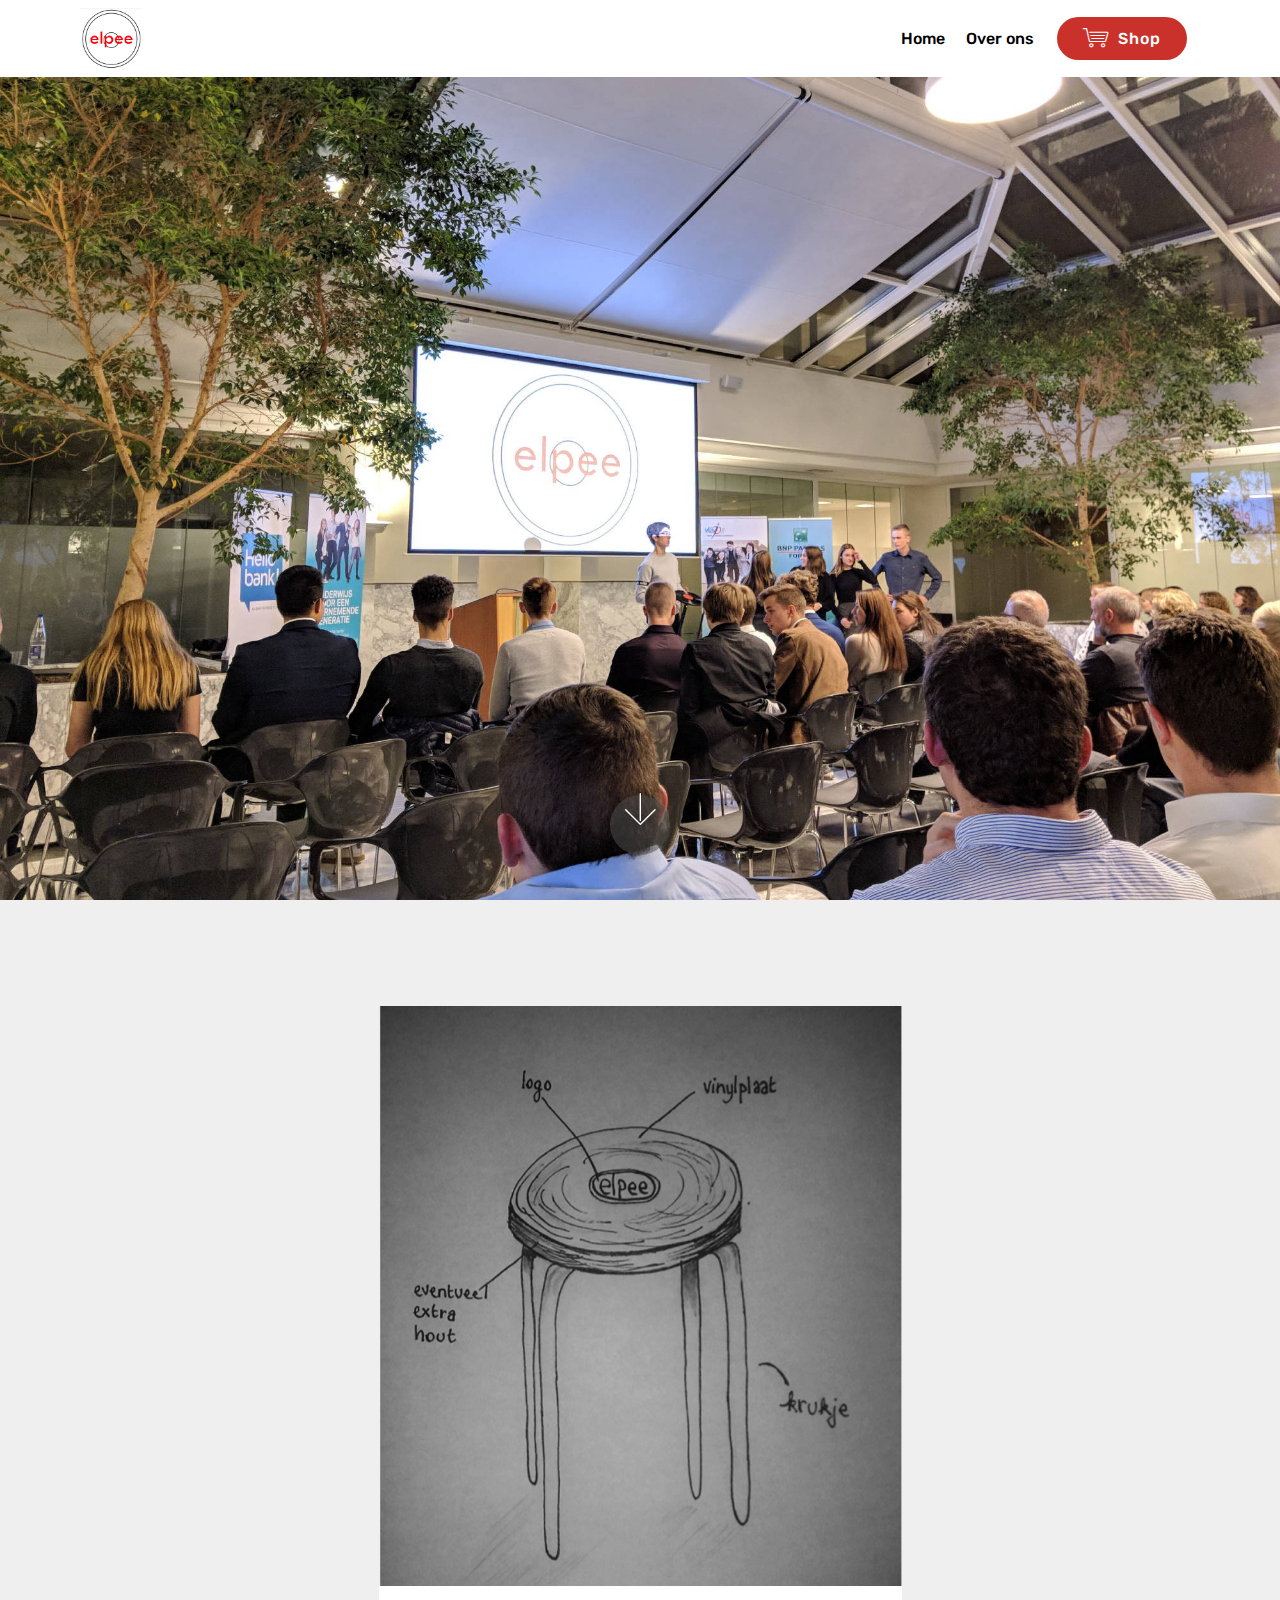
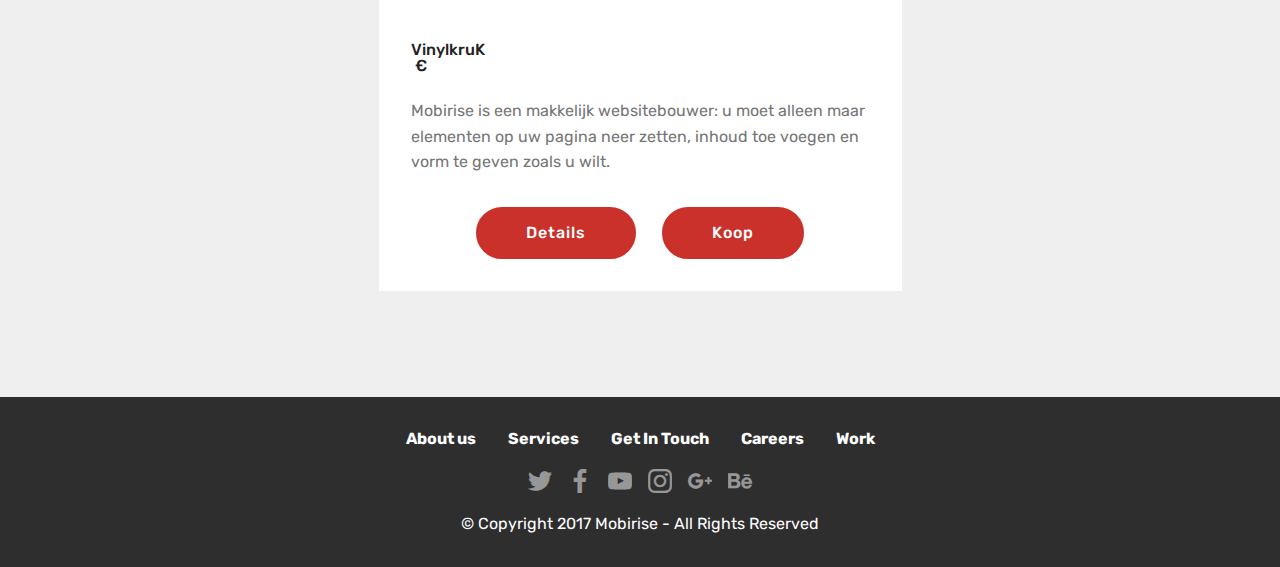
==== commit e05e335e: "create github pages" ====
--- a/page1.html
+++ b/page1.html
@@ -40,7 +40,7 @@
             <div class="navbar-brand">
                 <span class="navbar-logo">
                     <a href="https://mobirise.co">
-                        <img src="assets/images/46269159-585239515266607-8353523039224201216-n-122x120.png" alt="Elpee" title="Elpee" style="height: 3.8rem;">
+                        <img src="assets/images/46269159-585239515266607-8353523039224201216-n-96x94.png" alt="Elpee" title="Elpee" style="height: 3.8rem;">
                     </a>
                 </span>
                 
@@ -62,7 +62,7 @@
     </nav>
 </section>
 
-<section class="engine"><a href="https://mobirise.info/p">website templates free download</a></section><section class="cid-ralTLhcuKX mbr-fullscreen mbr-parallax-background" id="header2-z">
+<section class="engine"><a href="https://mobirise.info/f">simple site builder</a></section><section class="cid-ralTLhcuKX mbr-fullscreen mbr-parallax-background" id="header2-z">
 
     
 
